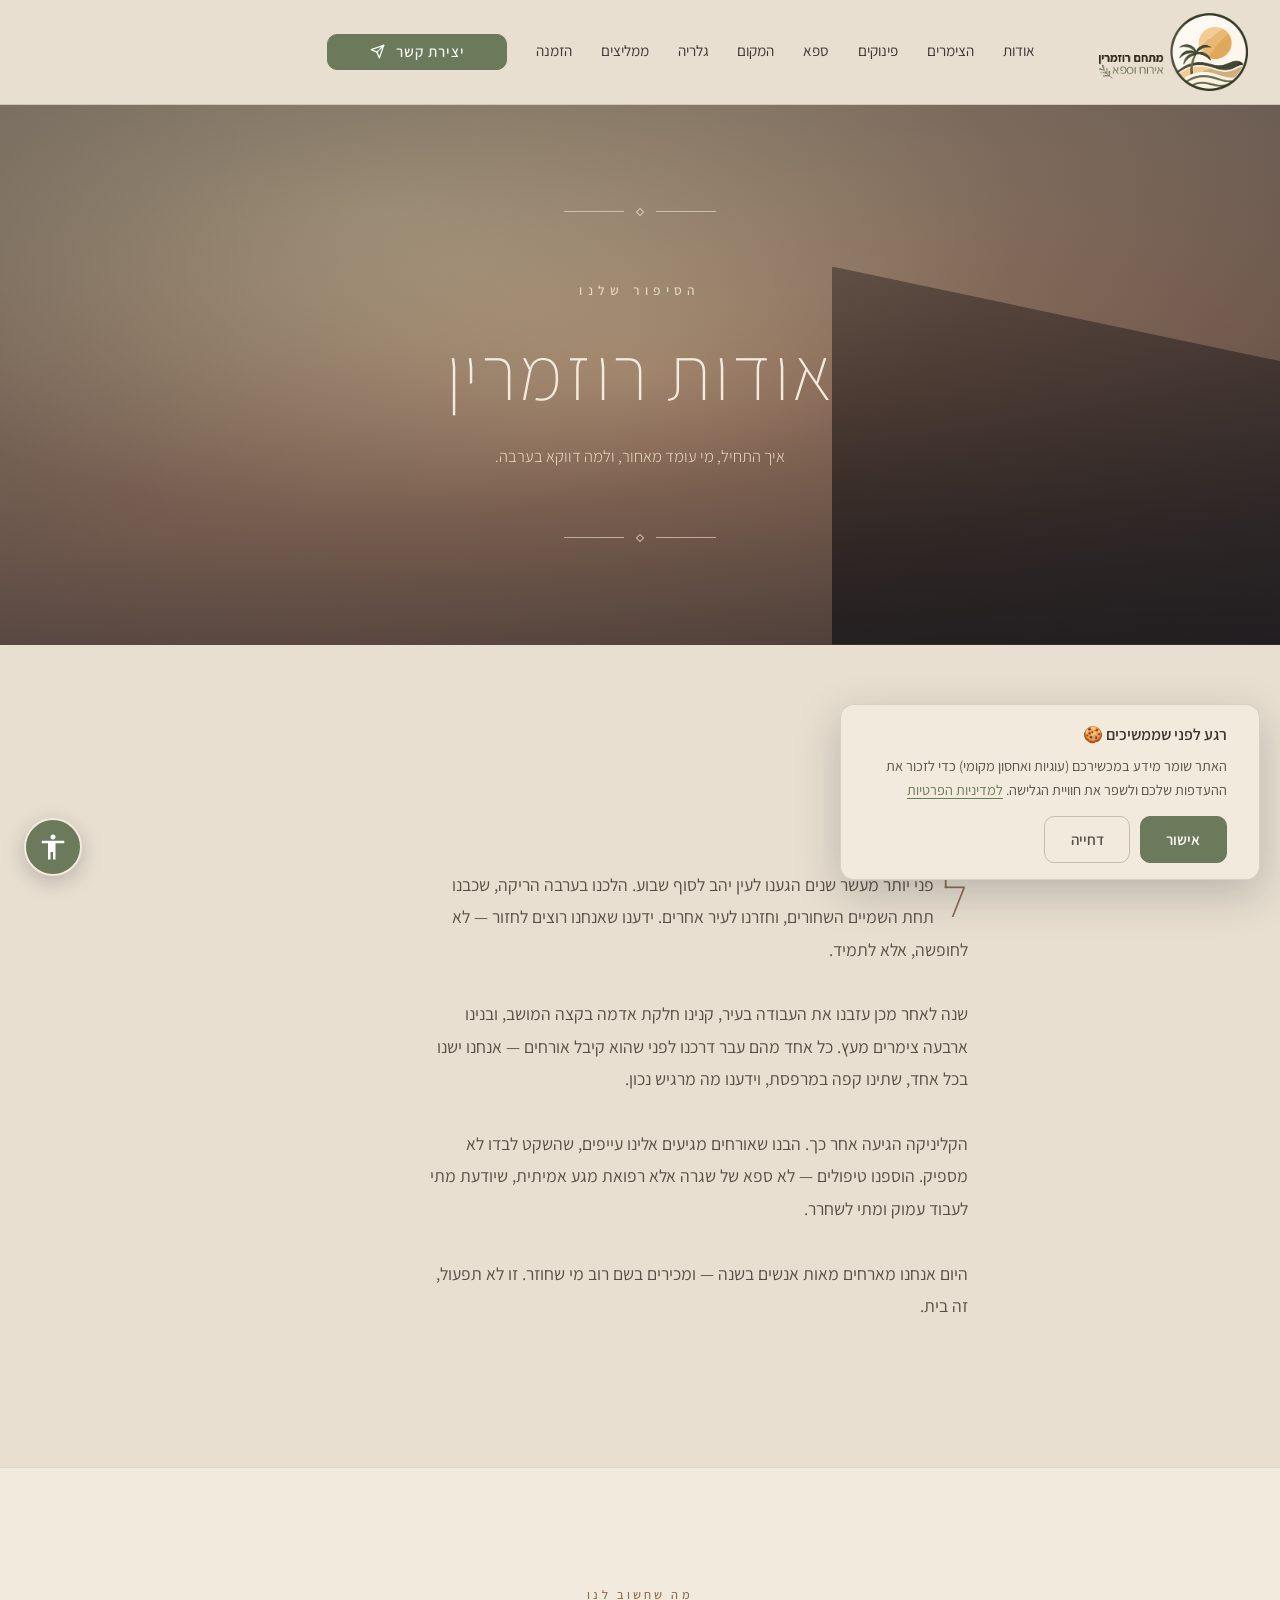
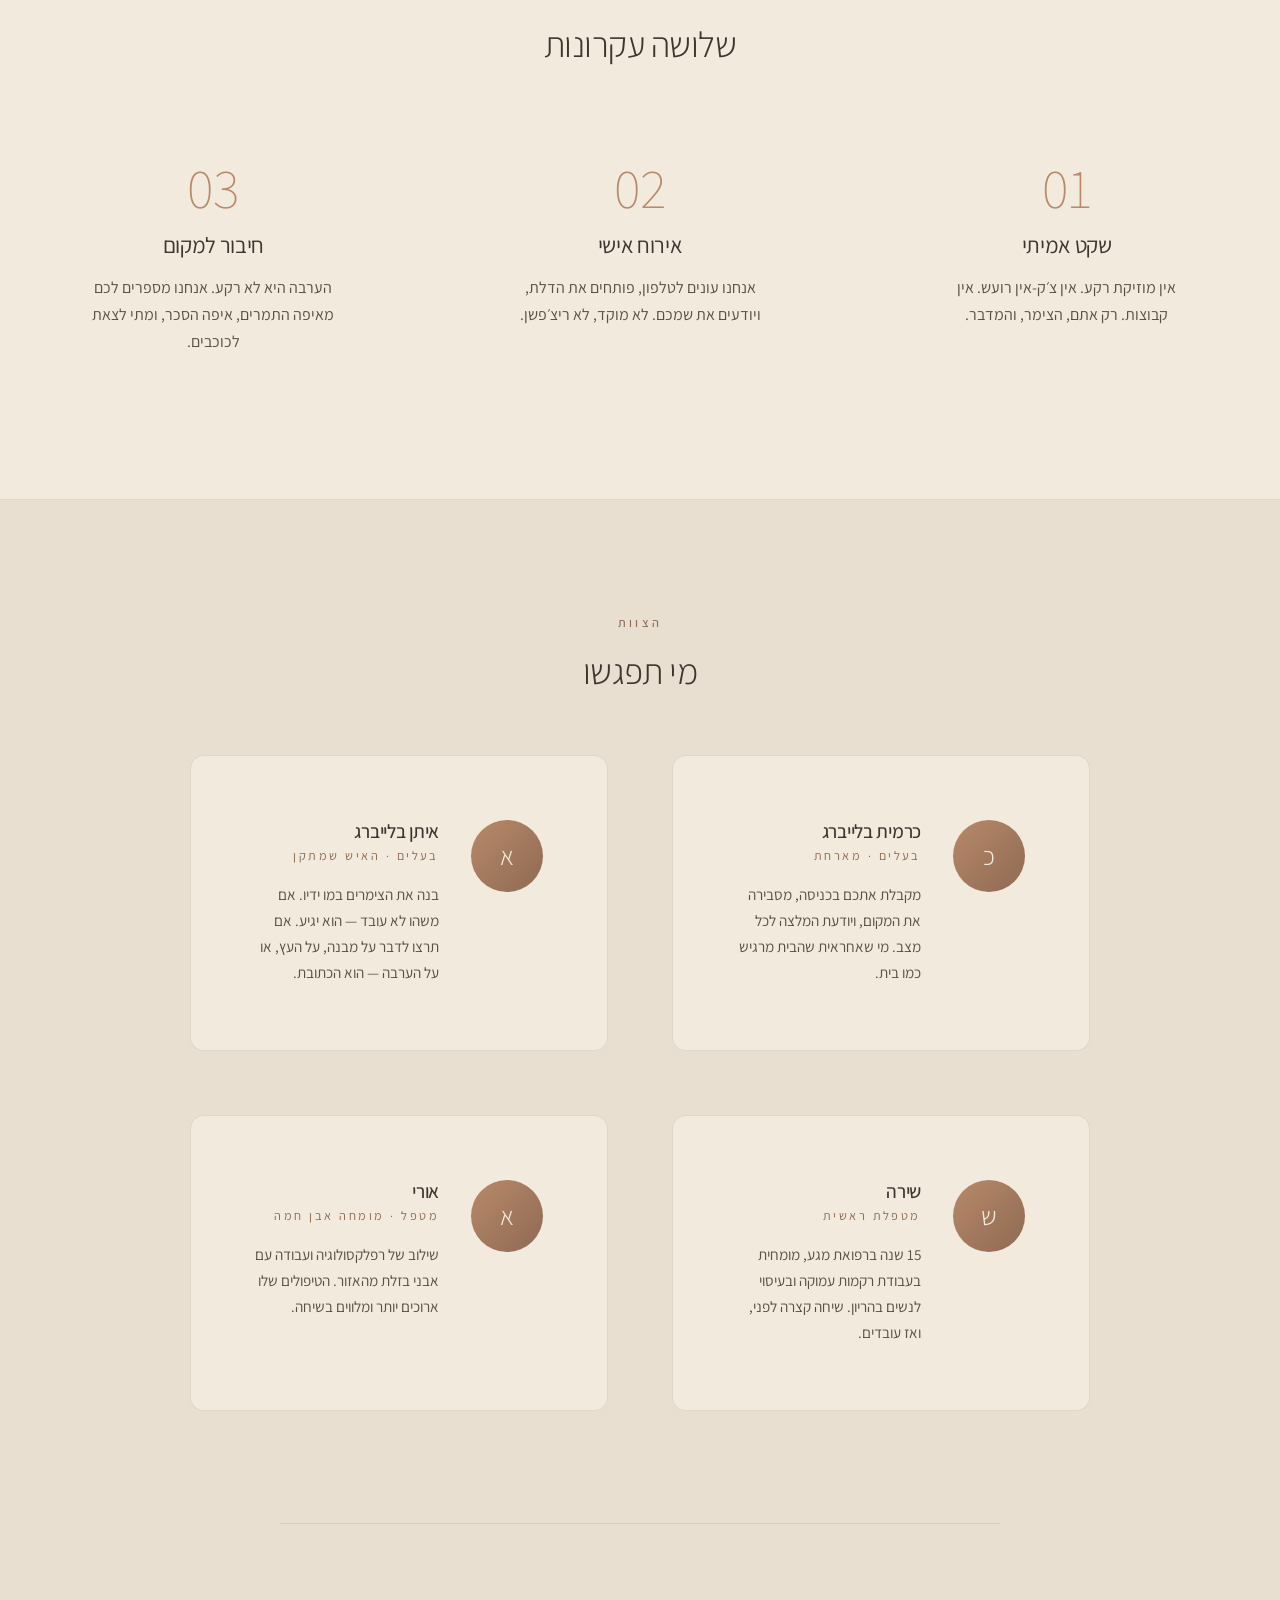
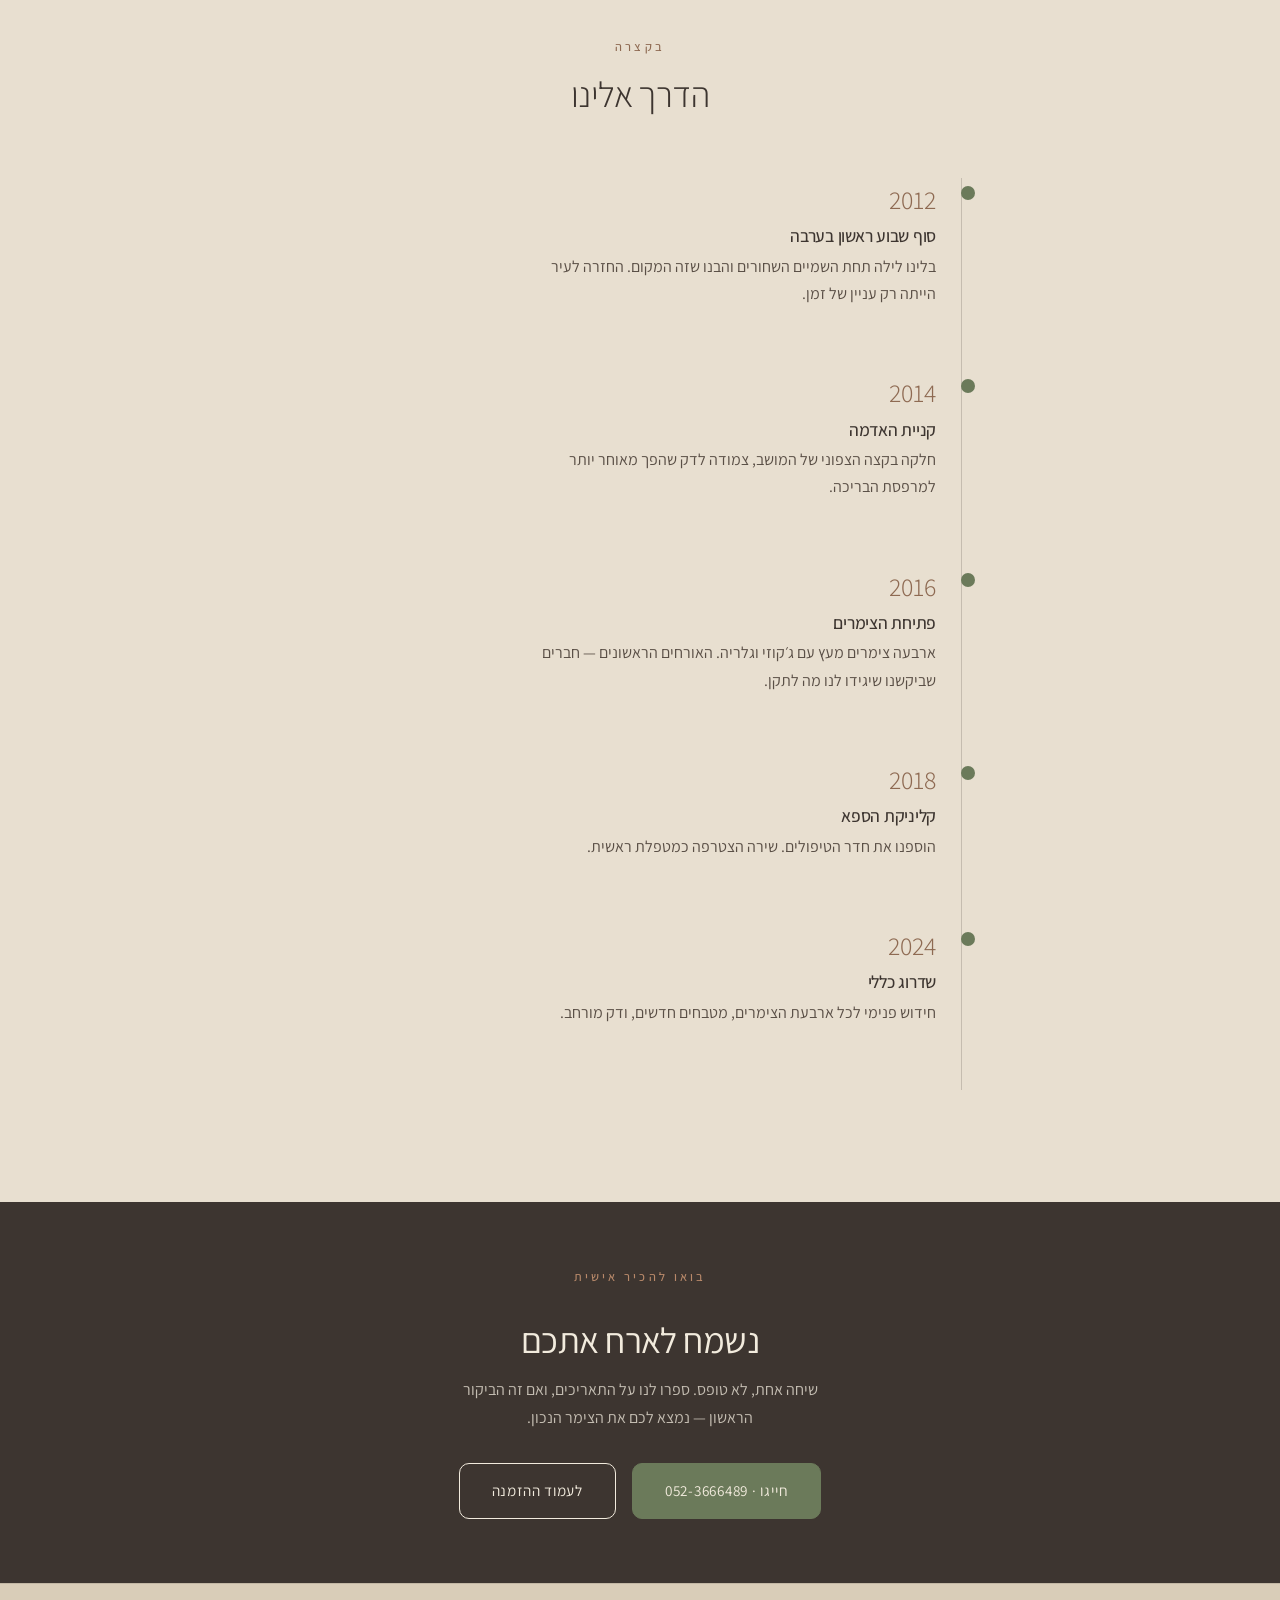
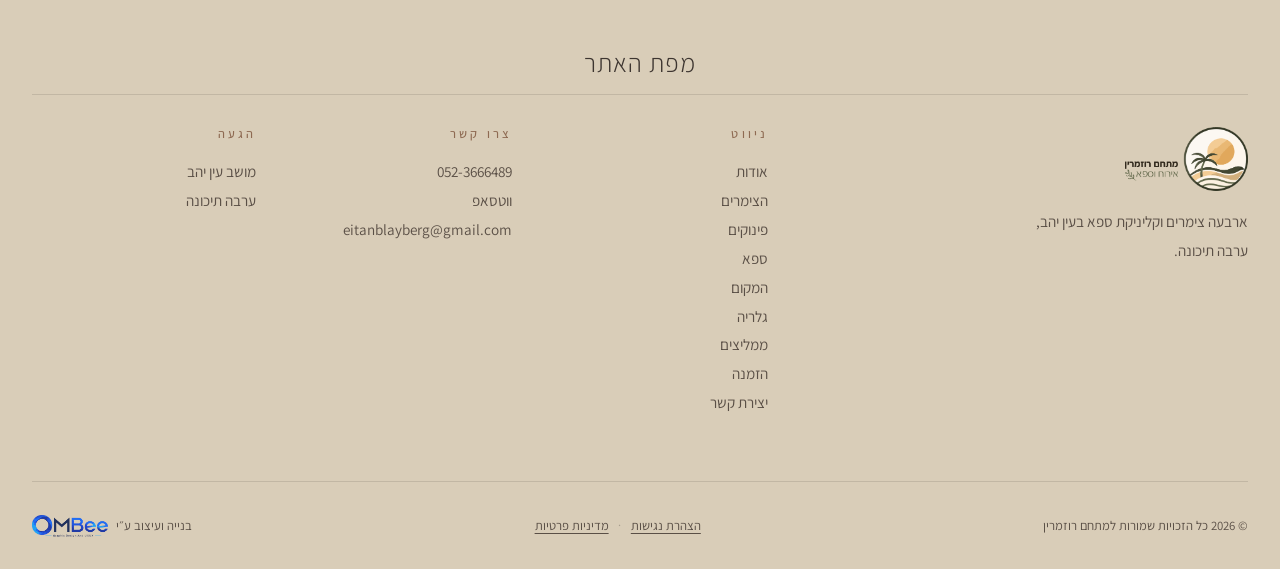
==== about.html @ 1cbfd46a "Remove Ein Yahav eyebrow from homepage hero Co-Authored-By: Claude Fable 5 <noreply@anthropic.com>" ====
<!DOCTYPE html>
<html lang="he" dir="rtl">
<head>
  <meta charset="UTF-8" />
  <meta name="viewport" content="width=device-width, initial-scale=1.0" />
  <title>אודות · רוזמרין</title>
  <meta name="description" content="הסיפור של מתחם רוזמרין — איך התחיל, מי עומד מאחור, ולמה דווקא בערבה." />

  <link rel="icon" type="image/png" href="images/icon.png">
  <link rel="apple-touch-icon" href="images/icon.png">
  <link rel="preconnect" href="https://fonts.googleapis.com">
  <link rel="preconnect" href="https://fonts.gstatic.com" crossorigin>
  <link href="https://fonts.googleapis.com/css2?family=Assistant:wght@200;300;400;500;600;700&display=swap" rel="stylesheet">
  <link rel="stylesheet" href="styles.css?v=3">

  <style>
    /* About-page hero — scenic banner with elegant frame */
    .about-hero {
      position: relative;
      min-height: 460px;
      height: 60vh;
      max-height: 600px;
      overflow: hidden;
      display: flex;
      align-items: center;
      justify-content: center;
      margin-bottom: var(--space-xl);
    }
    .about-hero .scene-morning {
      position: absolute;
      inset: 0;
      z-index: 0;
    }
    .about-hero .hero-overlay {
      position: absolute;
      inset: 0;
      background:
        radial-gradient(ellipse at center, rgba(26, 31, 42, 0.25) 0%, rgba(26, 31, 42, 0.55) 100%);
      z-index: 1;
    }
    .about-hero-content {
      position: relative;
      z-index: 2;
      padding: var(--space-l) clamp(2rem, 8vw, 4.5rem);
      max-width: 720px;
      width: calc(100% - 2 * var(--space-m));
      text-align: center;
    }
    .about-hero-content .ornament {
      display: flex;
      align-items: center;
      justify-content: center;
      gap: 0.8rem;
      margin: 0 auto;
    }
    .about-hero-content .ornament-line {
      width: 60px;
      height: 1px;
      background: rgba(244, 232, 200, 0.6);
    }
    .about-hero-content .ornament-dot {
      width: 6px;
      height: 6px;
      border: 1px solid rgba(244, 232, 200, 0.7);
      transform: rotate(45deg);
    }
    .about-hero-content .ornament-top {
      margin-bottom: var(--space-l);
    }
    .about-hero-content .ornament-bottom {
      margin-top: var(--space-l);
    }
    .about-hero .eyebrow {
      display: block;
      color: rgba(244, 232, 200, 0.85);
      margin-bottom: var(--space-m);
      font-size: 0.85rem;
      letter-spacing: 0.4em;
    }
    .about-hero h1 {
      font-size: clamp(2.6rem, 6vw, 4.8rem);
      font-weight: 200;
      color: var(--sand-light);
      letter-spacing: 0.03em;
      margin-bottom: var(--space-m);
      line-height: 1;
    }
    .about-hero p {
      color: rgba(244, 232, 200, 0.9);
      font-size: clamp(1rem, 1.3vw, 1.2rem);
      max-width: 44ch;
      margin: 0 auto;
      line-height: 1.7;
      font-weight: 300;
    }

    .story {
      max-width: 720px;
      margin: 0 auto;
      padding: var(--space-xl) var(--space-m);
    }
    .story p {
      font-size: 1.1rem;
      line-height: 1.85;
      color: var(--basalt-soft);
      margin-bottom: var(--space-m);
      max-width: 60ch;
    }
    .story p:first-of-type::first-letter {
      font-size: 3.5rem;
      font-weight: 200;
      color: var(--clay-dark);
      float: right;
      line-height: 0.85;
      margin-left: 0.5rem;
      margin-top: 0.25rem;
    }
    .story h2 {
      font-weight: 300;
      margin: var(--space-l) 0 var(--space-s);
    }

    /* Pillars — three values */
    .pillars {
      background: var(--sand-light);
      padding: var(--space-xl) var(--space-m);
      border-top: 1px solid rgba(61, 53, 48, 0.1);
      border-bottom: 1px solid rgba(61, 53, 48, 0.1);
    }
    .pillars-grid {
      display: grid;
      grid-template-columns: repeat(3, 1fr);
      gap: var(--space-l);
      max-width: var(--max-w);
      margin: 0 auto;
    }
    .pillar {
      text-align: center;
      padding: var(--space-m);
    }
    .pillar-num {
      font-family: 'Assistant', sans-serif;
      font-weight: 200;
      font-size: 3.5rem;
      color: var(--clay);
      line-height: 1;
      margin-bottom: var(--space-s);
    }
    .pillar h3 {
      font-size: 1.4rem;
      font-weight: 400;
      margin-bottom: var(--space-s);
    }
    .pillar p {
      color: var(--basalt-soft);
      max-width: 32ch;
      margin: 0 auto;
      line-height: 1.7;
    }

    /* Team */
    .team {
      max-width: var(--max-w);
      margin: 0 auto;
      padding: var(--space-xl) var(--space-m);
    }
    .team .eyebrow { display: block; text-align: center; margin-bottom: var(--space-s); }
    .team h2 {
      text-align: center;
      margin-bottom: var(--space-l);
      font-weight: 300;
    }
    .team-grid {
      display: grid;
      grid-template-columns: repeat(2, 1fr);
      gap: var(--space-l);
      max-width: 900px;
      margin: 0 auto;
    }
    .team-card {
      background: var(--sand-light);
      border: 1px solid rgba(61, 53, 48, 0.1);
      border-radius: 14px;
      padding: var(--space-l);
      display: flex;
      gap: var(--space-m);
      align-items: flex-start;
    }
    .team-avatar {
      width: 72px; height: 72px;
      border-radius: 50%;
      background: linear-gradient(135deg, var(--clay), var(--clay-dark));
      flex-shrink: 0;
      display: flex;
      align-items: center;
      justify-content: center;
      color: var(--sand-light);
      font-family: 'Assistant', sans-serif;
      font-weight: 300;
      font-size: 1.6rem;
    }
    .team-info h3 {
      font-size: 1.2rem;
      font-weight: 500;
      margin-bottom: 0.2rem;
    }
    .team-role {
      font-size: 0.78rem;
      letter-spacing: 0.2em;
      text-transform: uppercase;
      color: var(--clay-dark);
      margin-bottom: var(--space-s);
      display: block;
    }
    .team-info p {
      color: var(--basalt-soft);
      line-height: 1.7;
      font-size: 0.95rem;
    }

    /* Timeline */
    .timeline {
      max-width: 720px;
      margin: 0 auto;
      padding: var(--space-xl) var(--space-m);
      border-top: 1px solid rgba(61, 53, 48, 0.1);
    }
    .timeline .eyebrow { display: block; text-align: center; margin-bottom: var(--space-s); }
    .timeline h2 {
      text-align: center;
      margin-bottom: var(--space-l);
      font-weight: 300;
    }
    .timeline-list {
      list-style: none;
      position: relative;
      padding-right: 2rem;
    }
    .timeline-list::before {
      content: '';
      position: absolute;
      top: 0; bottom: 0;
      right: 0.4rem;
      width: 1px;
      background: rgba(61, 53, 48, 0.2);
    }
    .timeline-list li {
      position: relative;
      padding-bottom: var(--space-l);
    }
    .timeline-list li::before {
      content: '';
      position: absolute;
      right: -2rem;
      top: 0.5rem;
      width: 14px; height: 14px;
      border-radius: 50%;
      background: var(--rosemary);
      transform: translateX(50%);
    }
    .timeline-year {
      font-family: 'Assistant', sans-serif;
      font-weight: 300;
      font-size: 1.6rem;
      color: var(--clay-dark);
      margin-bottom: 0.3rem;
    }
    .timeline-list h3 {
      font-size: 1.1rem;
      font-weight: 500;
      margin-bottom: 0.4rem;
    }
    .timeline-list p {
      color: var(--basalt-soft);
      line-height: 1.7;
      max-width: 50ch;
    }

    @media (max-width: 800px) {
      .pillars-grid { grid-template-columns: 1fr; gap: var(--space-m); }
      .team-grid { grid-template-columns: 1fr; }
      .team-card { flex-direction: column; text-align: center; align-items: center; }
    }
  </style>
</head>
<body>

  <a href="#main" class="skip-link">דלג לתוכן הראשי</a>

  <header class="topbar">
    <div class="topbar-inner">
      <button class="nav-toggle" aria-expanded="false" aria-controls="primary-nav" aria-label="פתיחת תפריט">
        <span class="bar"></span>
        <span class="bar"></span>
        <span class="bar"></span>
      </button>
      <a href="index.html" class="logo">
        <img class="logo-mark" src="images/rosemary_desert_logo.png" alt="מתחם רוזמרין · אירוח וספא">
      </a>
      <nav class="nav" id="primary-nav" aria-label="ניווט ראשי">
        <a href="about.html" aria-current="page">אודות</a>
        <a href="zimmerim.html">הצימרים</a>
        <a href="pinukim.html">פינוקים</a>
        <a href="spa.html">ספא</a>
        <a href="hamakom.html">המקום</a>
        <a href="galeria.html">גלריה</a>
        <a href="mamlitzim.html">ממליצים</a>
        <a href="hazmana.html">הזמנה</a>
        <a href="contact.html" class="cta-contact">
          <span>יצירת קשר</span>
          <svg viewBox="0 0 24 24" fill="none" stroke="currentColor" stroke-width="2" stroke-linecap="round" stroke-linejoin="round" aria-hidden="true"><line x1="22" y1="2" x2="11" y2="13"/><polygon points="22 2 15 22 11 13 2 9 22 2"/></svg>
        </a>
      </nav>
    </div>
  </header>

  <main id="main">

    <!-- ===== Hero — framed scenic banner ===== -->
    <section class="about-hero" aria-labelledby="page-heading">
      <div class="scene-morning" aria-hidden="true"></div>
      <div class="hero-overlay" aria-hidden="true"></div>
      <div class="about-hero-content">
        <div class="ornament ornament-top" aria-hidden="true">
          <span class="ornament-line"></span>
          <span class="ornament-dot"></span>
          <span class="ornament-line"></span>
        </div>
        <span class="eyebrow">הסיפור שלנו</span>
        <h1 id="page-heading">אודות רוזמרין</h1>
        <p>איך התחיל, מי עומד מאחור, ולמה דווקא בערבה.</p>
        <div class="ornament ornament-bottom" aria-hidden="true">
          <span class="ornament-line"></span>
          <span class="ornament-dot"></span>
          <span class="ornament-line"></span>
        </div>
      </div>
    </section>

    <!-- ===== Story ===== -->
    <section class="story" aria-labelledby="story-heading">
      <h2 id="story-heading" class="sr-only">הסיפור שלנו</h2>

      <p>לפני יותר מעשר שנים הגענו לעין יהב לסוף שבוע. הלכנו בערבה הריקה, שכבנו תחת השמיים השחורים, וחזרנו לעיר אחרים. ידענו שאנחנו רוצים לחזור — לא לחופשה, אלא לתמיד.</p>

      <p>שנה לאחר מכן עזבנו את העבודה בעיר, קנינו חלקת אדמה בקצה המושב, ובנינו ארבעה צימרים מעץ. כל אחד מהם עבר דרכנו לפני שהוא קיבל אורחים — אנחנו ישנו בכל אחד, שתינו קפה במרפסת, וידענו מה מרגיש נכון.</p>

      <p>הקליניקה הגיעה אחר כך. הבנו שאורחים מגיעים אלינו עייפים, שהשקט לבדו לא מספיק. הוספנו טיפולים — לא ספא של שגרה אלא רפואת מגע אמיתית, שיודעת מתי לעבוד עמוק ומתי לשחרר.</p>

      <p>היום אנחנו מארחים מאות אנשים בשנה — ומכירים בשם רוב מי שחוזר. זו לא תפעול, זה בית.</p>
    </section>

    <!-- ===== Three pillars ===== -->
    <section class="pillars" aria-labelledby="pillars-heading">
      <div style="text-align: center; margin-bottom: var(--space-l);">
        <span class="eyebrow">מה שחשוב לנו</span>
        <h2 id="pillars-heading" style="font-weight: 300; margin-top: var(--space-s);">שלושה עקרונות</h2>
      </div>

      <div class="pillars-grid">
        <article class="pillar">
          <div class="pillar-num" aria-hidden="true">01</div>
          <h3>שקט אמיתי</h3>
          <p>אין מוזיקת רקע. אין צ׳ק-אין רועש. אין קבוצות. רק אתם, הצימר, והמדבר.</p>
        </article>

        <article class="pillar">
          <div class="pillar-num" aria-hidden="true">02</div>
          <h3>אירוח אישי</h3>
          <p>אנחנו עונים לטלפון, פותחים את הדלת, ויודעים את שמכם. לא מוקד, לא ריצ׳פשן.</p>
        </article>

        <article class="pillar">
          <div class="pillar-num" aria-hidden="true">03</div>
          <h3>חיבור למקום</h3>
          <p>הערבה היא לא רקע. אנחנו מספרים לכם מאיפה התמרים, איפה הסכר, ומתי לצאת לכוכבים.</p>
        </article>
      </div>
    </section>

    <!-- ===== Team ===== -->
    <section class="team" aria-labelledby="team-heading">
      <span class="eyebrow">הצוות</span>
      <h2 id="team-heading">מי תפגשו</h2>

      <div class="team-grid">

        <article class="team-card">
          <div class="team-avatar" aria-hidden="true">כ</div>
          <div class="team-info">
            <h3>כרמית בלייברג</h3>
            <span class="team-role">בעלים · מארחת</span>
            <p>מקבלת אתכם בכניסה, מסבירה את המקום, ויודעת המלצה לכל מצב. מי שאחראית שהבית מרגיש כמו בית.</p>
          </div>
        </article>

        <article class="team-card">
          <div class="team-avatar" aria-hidden="true">א</div>
          <div class="team-info">
            <h3>איתן בלייברג</h3>
            <span class="team-role">בעלים · האיש שמתקן</span>
            <p>בנה את הצימרים במו ידיו. אם משהו לא עובד — הוא יגיע. אם תרצו לדבר על מבנה, על העץ, או על הערבה — הוא הכתובת.</p>
          </div>
        </article>

        <article class="team-card">
          <div class="team-avatar" aria-hidden="true">ש</div>
          <div class="team-info">
            <h3>שירה</h3>
            <span class="team-role">מטפלת ראשית</span>
            <p>15 שנה ברפואת מגע, מומחית בעבודת רקמות עמוקה ובעיסוי לנשים בהריון. שיחה קצרה לפני, ואז עובדים.</p>
          </div>
        </article>

        <article class="team-card">
          <div class="team-avatar" aria-hidden="true">א</div>
          <div class="team-info">
            <h3>אורי</h3>
            <span class="team-role">מטפל · מומחה אבן חמה</span>
            <p>שילוב של רפלקסולוגיה ועבודה עם אבני בזלת מהאזור. הטיפולים שלו ארוכים יותר ומלווים בשיחה.</p>
          </div>
        </article>

      </div>
    </section>

    <!-- ===== Timeline ===== -->
    <section class="timeline" aria-labelledby="timeline-heading">
      <span class="eyebrow">בקצרה</span>
      <h2 id="timeline-heading">הדרך אלינו</h2>

      <ol class="timeline-list">
        <li>
          <div class="timeline-year">2012</div>
          <h3>סוף שבוע ראשון בערבה</h3>
          <p>בלינו לילה תחת השמיים השחורים והבנו שזה המקום. החזרה לעיר הייתה רק עניין של זמן.</p>
        </li>
        <li>
          <div class="timeline-year">2014</div>
          <h3>קניית האדמה</h3>
          <p>חלקה בקצה הצפוני של המושב, צמודה לדק שהפך מאוחר יותר למרפסת הבריכה.</p>
        </li>
        <li>
          <div class="timeline-year">2016</div>
          <h3>פתיחת הצימרים</h3>
          <p>ארבעה צימרים מעץ עם ג׳קוזי וגלריה. האורחים הראשונים — חברים שביקשנו שיגידו לנו מה לתקן.</p>
        </li>
        <li>
          <div class="timeline-year">2018</div>
          <h3>קליניקת הספא</h3>
          <p>הוספנו את חדר הטיפולים. שירה הצטרפה כמטפלת ראשית.</p>
        </li>
        <li>
          <div class="timeline-year">2024</div>
          <h3>שדרוג כללי</h3>
          <p>חידוש פנימי לכל ארבעת הצימרים, מטבחים חדשים, ודק מורחב.</p>
        </li>
      </ol>
    </section>

    <!-- ===== CTA ===== -->
    <section class="cta-strip">
      <p class="eyebrow" style="color: var(--clay);">בואו להכיר אישית</p>
      <h2>נשמח לארח אתכם</h2>
      <p>שיחה אחת, לא טופס. ספרו לנו על התאריכים, ואם זה הביקור הראשון — נמצא לכם את הצימר הנכון.</p>
      <div class="cta-buttons">
        <a href="tel:0523666489" class="btn btn-primary">חייגו · 052-3666489</a>
        <a href="hazmana.html" class="btn">לעמוד ההזמנה</a>
      </div>
    </section>

  </main>

  <!-- ===== Footer ===== -->
  <footer>
    <h3 class="footer-map-title">מפת האתר</h3>
    <div class="footer-inner">
      <div class="footer-col footer-brand">
        <a href="index.html" class="logo">
          <img class="logo-mark" src="images/rosemary_desert_logo.png" alt="מתחם רוזמרין · אירוח וספא">
        </a>
        <p>ארבעה צימרים וקליניקת ספא בעין יהב, ערבה תיכונה.</p>
      </div>
      <div class="footer-col"><h4>ניווט</h4><p><a href="about.html">אודות</a><br><a href="zimmerim.html">הצימרים</a><br><a href="pinukim.html">פינוקים</a><br><a href="spa.html">ספא</a><br><a href="hamakom.html">המקום</a><br><a href="galeria.html">גלריה</a><br><a href="mamlitzim.html">ממליצים</a><br><a href="hazmana.html">הזמנה</a><br><a href="contact.html">יצירת קשר</a></p></div>
      <div class="footer-col"><h4>צרו קשר</h4><p><a href="tel:0523666489">052-3666489</a><br><a href="https://wa.me/972523666489">ווטסאפ</a><br><a href="mailto:eitanblayberg@gmail.com">eitanblayberg@gmail.com</a></p></div>
      <div class="footer-col"><h4>הגעה</h4><p>מושב עין יהב<br>ערבה תיכונה</p></div>
    </div>
    <div class="footer-bottom"><span>&copy; 2026 כל הזכויות שמורות למתחם רוזמרין</span><span class="footer-legal-links"><a href="accessibility.html">הצהרת נגישות</a><span aria-hidden="true">·</span><a href="privacy.html">מדיניות פרטיות</a></span><span class="credit">בנייה ועיצוב ע״י <a href="https://ombee.co.il" target="_blank" rel="noopener noreferrer" aria-label="לאתר OMBee"><img src="images/ombee-logo.png" alt="OMBee"></a></span></div>
  </footer>

  <script src="script.js?v=3" defer></script>
</body>
</html>
---- styles.css ----
/* ===========================================
   Rozmarin — Design System
   Concept: "Desert Silence" / שקט מדברי
   =========================================== */

:root {
  /* Palette — earth tones */
  --sand:          #E8DFD0;
  --sand-light:    #F2EBDD;
  --sand-deep:     #D9CDB8;
  --clay:          #B8896A;
  --clay-dark:     #8E6A52;
  --basalt:        #3D3530;
  --basalt-soft:   #5A4F46;
  --rosemary:      #6B7A5A;
  --rosemary-soft: #8E9C7F;
  --night:         #1A1F2A;
  --star:          #F4E8C8;

  /* Type scale */
  --type-display:  clamp(3rem, 7vw, 6.5rem);
  --type-h1:       clamp(2.2rem, 4.5vw, 3.8rem);
  --type-h2:       clamp(1.6rem, 2.8vw, 2.4rem);
  --type-lead:     clamp(1.05rem, 1.4vw, 1.25rem);
  --type-body:     1rem;
  --type-small:    0.875rem;

  /* Rhythm */
  --space-xs: 0.5rem;
  --space-s:  1rem;
  --space-m:  2rem;
  --space-l:  4rem;
  --space-xl: 7rem;
  --space-xxl: 11rem;

  /* Other */
  --max-w: 1280px;
  --rule: 1px solid rgba(61, 53, 48, 0.15);
  --ease: cubic-bezier(0.4, 0, 0.2, 1);
}

/* ===== Reset ===== */
*, *::before, *::after { box-sizing: border-box; margin: 0; padding: 0; }
html { scroll-behavior: smooth; }

/* ============================================================
   COOKIE / STORAGE CONSENT BANNER — first visit
   ============================================================ */
.cookie-banner {
  position: fixed;
  bottom: 20px;
  right: 20px;
  z-index: 95;
  max-width: 420px;
  background: var(--sand-light);
  border: 1px solid rgba(61, 53, 48, 0.15);
  border-radius: 14px;
  box-shadow: 0 14px 44px rgba(26, 31, 42, 0.22);
  padding: var(--space-s) var(--space-m);
  display: flex;
  flex-direction: column;
  gap: 0.9rem;
  font-family: 'Assistant', sans-serif;
  opacity: 0;
  transform: translateY(16px);
  transition: opacity 0.5s var(--ease), transform 0.5s var(--ease);
}
.cookie-banner.show {
  opacity: 1;
  transform: translateY(0);
}
.cookie-banner-text strong {
  display: block;
  color: var(--basalt);
  font-weight: 600;
  font-size: 1rem;
  margin-bottom: 0.35rem;
}
.cookie-banner-text p {
  color: var(--basalt-soft);
  font-size: 0.9rem;
  line-height: 1.65;
}
.cookie-banner-text a {
  color: var(--rosemary);
  text-decoration: underline;
  text-underline-offset: 3px;
}
.cookie-banner-text a:hover { color: var(--clay-dark); }
.cookie-actions {
  display: flex;
  gap: 0.6rem;
}
.cookie-accept,
.cookie-decline {
  cursor: pointer;
  padding: 0.6rem 1.6rem;
  border-radius: 10px;
  font-family: 'Assistant', sans-serif;
  font-size: 0.95rem;
  font-weight: 600;
  transition: background 0.25s var(--ease), color 0.25s var(--ease), transform 0.25s var(--ease);
}
.cookie-accept {
  background: var(--rosemary);
  color: #FFFFFF;
  border: 1px solid var(--rosemary);
}
.cookie-accept:hover {
  background: #5C6B4D;
  transform: translateY(-1px);
}
.cookie-decline {
  background: transparent;
  color: var(--basalt-soft);
  border: 1px solid rgba(61, 53, 48, 0.25);
}
.cookie-decline:hover {
  color: var(--basalt);
  border-color: var(--basalt-soft);
  transform: translateY(-1px);
}

@media (max-width: 600px) {
  .cookie-banner {
    right: 16px;
    left: 16px;
    bottom: 90px; /* clear the accessibility button */
    max-width: none;
  }
}

/* ============================================================
   ACCESSIBILITY WIDGET — Israeli standard style
   ============================================================ */

.a11y-toggle {
  position: fixed;
  bottom: 24px;
  left: 24px;
  width: 58px;
  height: 58px;
  border-radius: 50%;
  background: var(--rosemary);
  color: #FFFFFF;
  border: 2px solid var(--sand-light);
  cursor: pointer;
  z-index: 90;
  display: flex;
  align-items: center;
  justify-content: center;
  box-shadow: 0 6px 20px rgba(26, 31, 42, 0.22);
  transition: transform 0.3s var(--ease), background 0.3s var(--ease), box-shadow 0.3s var(--ease);
}
.a11y-toggle:hover,
.a11y-toggle:focus-visible {
  transform: scale(1.08);
  background: #5C6B4D;
  box-shadow: 0 10px 28px rgba(26, 31, 42, 0.3);
}
.a11y-toggle svg { width: 30px; height: 30px; }

.a11y-panel {
  position: fixed;
  bottom: 24px;
  left: 24px;
  width: 360px;
  max-width: calc(100vw - 48px);
  max-height: calc(100vh - 48px);
  background: #FFFFFF;
  border: 1px solid #E5E5E5;
  border-radius: 12px;
  box-shadow: 0 16px 50px rgba(0, 0, 0, 0.2);
  z-index: 91;
  padding: 0;
  display: none;
  flex-direction: column;
  overflow: hidden;
  font-family: 'Assistant', sans-serif;
  color: #2A2A2A;
}
.a11y-panel.open {
  display: flex;
  animation: a11yIn 0.25s var(--ease);
}
@keyframes a11yIn {
  from { opacity: 0; transform: translateY(12px); }
  to   { opacity: 1; transform: translateY(0); }
}

.a11y-panel-header {
  display: flex;
  justify-content: space-between;
  align-items: center;
  padding: 0.8rem 1rem;
  background: #F5F5F5;
  border-bottom: 1px solid #E5E5E5;
}
.a11y-panel-header h2 {
  font-size: 1rem;
  font-weight: 600;
  color: #2A2A2A;
  margin: 0;
  font-family: 'Assistant', sans-serif;
}
.a11y-panel-close {
  background: #2A2A2A;
  border: 0;
  cursor: pointer;
  width: 28px; height: 28px;
  border-radius: 14px;
  color: #FFFFFF;
  display: flex;
  align-items: center;
  justify-content: center;
  transition: background 0.2s;
  flex-shrink: 0;
}
.a11y-panel-close:hover { background: #555; }
.a11y-panel-close svg { width: 14px; height: 14px; }

.a11y-panel-body {
  padding: 0.85rem;
  overflow-y: auto;
  flex: 1;
}

.a11y-options {
  display: grid;
  grid-template-columns: 1fr 1fr;
  gap: 8px;
}
.a11y-option {
  background: #FFFFFF;
  border: 1px solid #E5E5E5;
  border-radius: 12px;
  padding: 18px 10px;
  cursor: pointer;
  display: flex;
  flex-direction: column;
  align-items: center;
  gap: 10px;
  font-size: 0.85rem;
  font-weight: 600;
  text-align: center;
  transition: border-color 0.2s, background 0.2s, color 0.2s, box-shadow 0.2s;
  color: var(--basalt);
  font-family: 'Assistant', sans-serif;
  line-height: 1.25;
  min-height: 110px;
}
.a11y-option:hover {
  border-color: var(--rosemary);
  background: rgba(107, 122, 90, 0.04);
  box-shadow: 0 4px 12px rgba(107, 122, 90, 0.12);
}
.a11y-option.active {
  background: var(--rosemary);
  color: #FFFFFF;
  border-color: var(--rosemary);
  box-shadow: 0 4px 14px rgba(107, 122, 90, 0.32);
}
.a11y-option svg {
  width: 30px; height: 30px;
  fill: none;
  stroke: #5A5A5A;
  stroke-width: 1.5;
  stroke-linecap: round;
  stroke-linejoin: round;
  transition: stroke 0.2s;
}
.a11y-option.active svg { stroke: #FFFFFF; }

.a11y-panel-footer {
  padding: 0.85rem;
  border-top: 1px solid #E5E5E5;
  background: #F5F5F5;
}
.a11y-reset {
  background: var(--rosemary);
  color: #FFFFFF;
  border: 0;
  border-radius: 10px;
  padding: 14px;
  font-size: 0.95rem;
  font-weight: 600;
  cursor: pointer;
  margin-bottom: 0.7rem;
  width: 100%;
  display: flex;
  align-items: center;
  justify-content: center;
  gap: 10px;
  transition: background 0.25s, transform 0.25s, box-shadow 0.25s;
  font-family: 'Assistant', sans-serif;
}
.a11y-reset:hover {
  background: #5C6B4D;
  transform: translateY(-1px);
  box-shadow: 0 6px 16px rgba(107, 122, 90, 0.3);
}
.a11y-reset svg {
  width: 18px; height: 18px;
  fill: none;
  stroke: currentColor;
  stroke-width: 2;
  stroke-linecap: round;
  stroke-linejoin: round;
}

.a11y-links {
  display: flex;
  justify-content: center;
  align-items: center;
  gap: 0.5rem;
  font-size: 0.78rem;
}
.a11y-links a {
  color: #5A5A5A;
  text-decoration: underline;
  text-underline-offset: 3px;
  transition: color 0.2s;
}
.a11y-links a:hover { color: #2A2A2A; }
.a11y-links span {
  color: #BBB;
}

@media (max-width: 480px) {
  .a11y-toggle { width: 52px; height: 52px; bottom: 16px; left: 16px; }
  .a11y-toggle svg { width: 26px; height: 26px; }
  .a11y-panel {
    bottom: 16px;
    left: 16px;
    width: calc(100vw - 32px);
  }
  .a11y-options { grid-template-columns: 1fr 1fr; gap: 6px; }
  .a11y-option { padding: 14px 6px; min-height: 100px; font-size: 0.78rem; }
  .a11y-option svg { width: 26px; height: 26px; }
}

/* ===== Accessibility feature classes ===== */

/* Large text */
body.a11y-large-text { font-size: 118% !important; }
body.a11y-large-text h1 { font-size: 4.5rem !important; }
body.a11y-large-text h2 { font-size: 3rem !important; }
body.a11y-large-text h3 { font-size: 1.6rem !important; }

/* High contrast */
body.a11y-contrast { background: #000 !important; color: #fff !important; }
body.a11y-contrast main, body.a11y-contrast section, body.a11y-contrast div,
body.a11y-contrast article, body.a11y-contrast aside, body.a11y-contrast header,
body.a11y-contrast footer, body.a11y-contrast nav { background: #000 !important; color: #fff !important; }
body.a11y-contrast h1, body.a11y-contrast h2, body.a11y-contrast h3, body.a11y-contrast h4,
body.a11y-contrast p, body.a11y-contrast span, body.a11y-contrast li { color: #fff !important; }
body.a11y-contrast a { color: #ffeb3b !important; }
body.a11y-contrast img:not(.logo-mark) { filter: grayscale(100%) contrast(1.2); }

/* Highlight links */
body.a11y-highlight-links a:not(.btn):not(.cta-contact):not(.a11y-toggle) {
  text-decoration: underline !important;
  text-decoration-thickness: 2px !important;
  text-underline-offset: 3px !important;
  outline: 1px dashed currentColor;
  outline-offset: 2px;
}

/* No animations */
body.a11y-no-anim *,
body.a11y-no-anim *::before,
body.a11y-no-anim *::after {
  animation-duration: 0s !important;
  transition-duration: 0s !important;
}

/* Readable font (dyslexia-friendly) */
body.a11y-readable-font,
body.a11y-readable-font * {
  font-family: Verdana, Tahoma, sans-serif !important;
  letter-spacing: 0.05em !important;
  word-spacing: 0.12em !important;
}

/* Hide images */
body.a11y-hide-images img:not(.logo-mark):not(.a11y-toggle img) { visibility: hidden !important; }

/* Big cursor */
body.a11y-big-cursor,
body.a11y-big-cursor * {
  cursor: url("data:image/svg+xml,%3Csvg xmlns='http://www.w3.org/2000/svg' width='40' height='40' viewBox='0 0 24 24'%3E%3Cpath fill='black' stroke='white' stroke-width='1' d='M3 2l8 18 2-7 7-2z'/%3E%3C/svg%3E") 0 0, auto !important;
}

/* Saturation - grayscale */
body.a11y-grayscale { filter: grayscale(100%); }

/* Increased line height */
body.a11y-line-height *,
body.a11y-line-height p,
body.a11y-line-height li,
body.a11y-line-height blockquote {
  line-height: 2 !important;
}

/* Text spacing (letter & word) */
body.a11y-text-spacing,
body.a11y-text-spacing * {
  letter-spacing: 0.12em !important;
  word-spacing: 0.18em !important;
}

/* Text alignment — justify */
body.a11y-text-align p,
body.a11y-text-align li,
body.a11y-text-align blockquote,
body.a11y-text-align dd {
  text-align: justify !important;
}

/* Tooltips — show titles more visibly */
body.a11y-tooltips [title]:hover::after,
body.a11y-tooltips [title]:focus::after {
  content: attr(title);
  position: absolute;
  bottom: calc(100% + 6px);
  right: 0;
  background: #2A2A2A;
  color: #FFFFFF;
  padding: 0.4rem 0.7rem;
  border-radius: 4px;
  font-size: 0.85rem;
  white-space: nowrap;
  z-index: 200;
  pointer-events: none;
  box-shadow: 0 4px 12px rgba(0, 0, 0, 0.2);
}
body.a11y-tooltips [title] { position: relative; }

/* ===== Accessibility ===== */
/* Skip link — keyboard users can jump straight to main content */
.skip-link {
  position: absolute;
  top: -100px;
  right: 1rem;
  background: var(--basalt);
  color: var(--sand-light);
  padding: 0.75rem 1.25rem;
  z-index: 100;
  transition: top 0.2s ease;
  font-size: 0.95rem;
}
.skip-link:focus {
  top: 1rem;
  outline: 2px solid var(--rosemary);
  outline-offset: 2px;
}

/* Visually hide content but keep accessible to screen readers */
.sr-only {
  position: absolute;
  width: 1px; height: 1px;
  padding: 0; margin: -1px;
  overflow: hidden;
  clip: rect(0, 0, 0, 0);
  white-space: nowrap;
  border: 0;
}

/* Visible focus indicator for keyboard users */
:focus-visible {
  outline: 2px solid var(--rosemary);
  outline-offset: 3px;
  border-radius: 2px;
}
button:focus-visible, a:focus-visible, input:focus-visible,
textarea:focus-visible, select:focus-visible, summary:focus-visible {
  outline: 2px solid var(--rosemary);
  outline-offset: 3px;
}

/* Respect users who prefer reduced motion */
@media (prefers-reduced-motion: reduce) {
  *, *::before, *::after {
    animation-duration: 0.01ms !important;
    animation-iteration-count: 1 !important;
    transition-duration: 0.01ms !important;
    scroll-behavior: auto !important;
  }
}
body {
  font-family: 'Assistant', 'Heebo', sans-serif;
  font-size: var(--type-body);
  line-height: 1.7;
  color: var(--basalt);
  background: var(--sand);
  direction: rtl;
  -webkit-font-smoothing: antialiased;
  text-rendering: optimizeLegibility;
}
img, svg { display: block; max-width: 100%; }
a { color: inherit; text-decoration: none; }
button { font: inherit; cursor: pointer; border: none; background: none; color: inherit; }

/* ===== Typography ===== */
h1, h2, h3, h4, .serif {
  font-family: 'Assistant', sans-serif;
  font-weight: 300;
  letter-spacing: -0.015em;
  line-height: 1.15;
  color: var(--basalt);
}
h1 { font-size: var(--type-h1); font-weight: 300; }
h2 { font-size: var(--type-h2); font-weight: 400; }
h3 { font-weight: 400; }
h4 { font-weight: 500; }
.display { font-size: var(--type-display); line-height: 1; font-weight: 200; }
.lead { font-size: var(--type-lead); color: var(--basalt-soft); max-width: 50ch; }
.eyebrow {
  font-family: 'Assistant', sans-serif;
  font-size: 0.78rem;
  letter-spacing: 0.25em;
  text-transform: uppercase;
  color: var(--clay-dark);
  font-weight: 500;
}

/* ===== Layout ===== */
.wrap { max-width: var(--max-w); margin: 0 auto; padding: 0 var(--space-m); }
section { padding: var(--space-xl) 0; }
.divider { width: 1px; height: 60px; background: var(--basalt); opacity: 0.2; margin: 0 auto; }

/* ===== Top Bar ===== */
.topbar {
  position: sticky;
  top: 0;
  z-index: 60;
  background: rgba(232, 223, 208, 0.92);
  backdrop-filter: blur(12px);
  -webkit-backdrop-filter: blur(12px);
  border-bottom: var(--rule);
}

/* Hamburger button — visible only on tablet/mobile */
.nav-toggle {
  display: none;
  width: 48px;
  height: 48px;
  background: transparent;
  border: 0;
  cursor: pointer;
  padding: 0;
  flex-direction: column;
  justify-content: center;
  align-items: center;
  gap: 5px;
  flex-shrink: 0;
  position: relative;
  z-index: 65;
  transition: opacity 0.2s var(--ease);
}
.nav-toggle:hover { opacity: 0.7; }
.nav-toggle .bar {
  display: block;
  width: 24px;
  height: 2px;
  background: var(--basalt);
  border-radius: 2px;
  transition: transform 0.3s var(--ease), opacity 0.3s var(--ease);
  transform-origin: center;
}
.nav-toggle[aria-expanded="true"] .bar:nth-child(1) {
  transform: translateY(7px) rotate(45deg);
}
.nav-toggle[aria-expanded="true"] .bar:nth-child(2) {
  opacity: 0;
}
.nav-toggle[aria-expanded="true"] .bar:nth-child(3) {
  transform: translateY(-7px) rotate(-45deg);
}
.topbar-inner {
  max-width: var(--max-w);
  margin: 0 auto;
  display: flex;
  align-items: center;
  justify-content: flex-start;
  padding: 0.8rem var(--space-m);
  gap: var(--space-l);
}
/* Nav — desktop: horizontal inline */
.nav { display: flex; gap: 1.8rem; font-size: 0.95rem; flex-wrap: wrap; }
.nav-close { display: none; } /* visible only in the mobile drawer */
.nav-home-logo { display: none; } /* visible only in the mobile drawer */

/* CTA Contact Button — rectangular, clear hover */
.cta-contact {
  display: inline-flex;
  align-items: center;
  justify-content: center;
  gap: 0.7rem;
  padding: 0.85rem 2.2rem;
  min-width: 180px;
  background: var(--rosemary);
  color: #FFFFFF;
  font-size: 0.95rem;
  font-weight: 500;
  letter-spacing: 0.06em;
  border-radius: 10px;
  border: 1px solid var(--rosemary);
  white-space: nowrap;
  flex-shrink: 0;
  margin-inline-start: auto;
  text-decoration: none;
  z-index: 65;
  transition: background-color 0.3s var(--ease), border-color 0.3s var(--ease), color 0.3s var(--ease), transform 0.25s var(--ease), box-shadow 0.3s var(--ease);
}
.cta-contact:hover,
.cta-contact:focus-visible {
  background: #FFFFFF;
  border-color: var(--rosemary);
  color: var(--rosemary);
  transform: translateY(-2px);
  box-shadow: 0 10px 24px rgba(107, 122, 90, 0.3);
}
.cta-contact svg {
  width: 15px;
  height: 15px;
  fill: none;
  stroke: currentColor;
  stroke-width: 2;
  stroke-linecap: round;
  stroke-linejoin: round;
  transition: transform 0.3s var(--ease);
}
.cta-contact:hover svg { transform: translateX(-5px) rotate(-12deg); }
.nav a {
  position: relative;
  padding: 0.25rem 0;
  transition: color 0.3s var(--ease);
}
.nav a::after {
  content: '';
  position: absolute;
  bottom: 0; right: 0;
  width: 0; height: 1px;
  background: var(--rosemary);
  transition: width 0.4s var(--ease);
}
.nav a:hover { color: var(--rosemary); }
.nav a:hover::after { width: 100%; }

.logo {
  display: flex;
  align-items: center;
  gap: 0.6rem;
  font-family: 'Assistant', sans-serif;
  font-weight: 400;
  font-size: 1.5rem;
  letter-spacing: 0.08em;
}
.logo-mark {
  height: 50px;
  width: auto;
  object-fit: contain;
  flex-shrink: 0;
}
.topbar .logo-mark { height: 78px; }
.footer-brand .logo-mark { height: 64px; }

/* ===== Hero / Cinemagraph ===== */
.hero {
  position: relative;
  height: calc(100vh - 70px);
  min-height: 600px;
  overflow: hidden;
  background: var(--sand-deep);
}
.hero-canvas {
  position: absolute;
  inset: 0;
  background:
    radial-gradient(ellipse 60% 80% at 30% 20%, rgba(244, 232, 200, 0.6), transparent 70%),
    linear-gradient(160deg, #EAD9BF 0%, #C9A07C 45%, #8E6A52 100%);
}
.hero-canvas::after {
  content: '';
  position: absolute;
  bottom: 0;
  left: 0; right: 0;
  height: 65%;
  background: linear-gradient(to top, rgba(26, 31, 42, 0.45) 0%, transparent 100%);
  pointer-events: none;
  z-index: 1;
}
/* Layered "dunes" via SVG-shaped gradients */
.dune {
  position: absolute;
  left: 0; right: 0;
  width: 100%;
  pointer-events: none;
}
.dune-1 { bottom: 35%; opacity: 0.9; }
.dune-2 { bottom: 18%; opacity: 0.95; }
.dune-3 { bottom: 0; opacity: 1; }

/* Slow-drifting warm light — cinemagraph feel */
.hero-light {
  position: absolute;
  inset: -10% -10% -10% -10%;
  background: radial-gradient(circle at 25% 30%, rgba(255, 230, 180, 0.35), transparent 50%);
  animation: drift 22s ease-in-out infinite;
  mix-blend-mode: soft-light;
}
@keyframes drift {
  0%, 100% { transform: translate(0, 0) scale(1); }
  50%      { transform: translate(4%, -2%) scale(1.05); }
}

/* Gentle rising dust */
.dust {
  position: absolute;
  inset: 0;
  background-image:
    radial-gradient(circle, rgba(255, 245, 220, 0.5) 1px, transparent 1.5px),
    radial-gradient(circle, rgba(255, 245, 220, 0.3) 1px, transparent 1.5px);
  background-size: 180px 180px, 220px 220px;
  background-position: 0 0, 90px 90px;
  animation: rise 30s linear infinite;
  opacity: 0.6;
}
@keyframes rise {
  from { transform: translateY(0); }
  to   { transform: translateY(-180px); }
}

.hero-content {
  position: relative;
  z-index: 2;
  max-width: var(--max-w);
  margin: 0 auto;
  height: 100%;
  padding: 0 var(--space-m);
  display: flex;
  flex-direction: column;
  justify-content: flex-end;
  padding-bottom: var(--space-xl);
}
.hero h1 {
  font-size: var(--type-display);
  color: var(--sand-light);
  max-width: 14ch;
  margin-bottom: var(--space-s);
  font-weight: 300;
  letter-spacing: 0.01em;
  text-shadow: 0 2px 12px rgba(26, 31, 42, 0.45);
}
.hero p {
  font-size: var(--type-lead);
  max-width: 38ch;
  color: rgba(244, 232, 200, 0.95);
  font-weight: 400;
  text-shadow: 0 1px 6px rgba(26, 31, 42, 0.4);
}

/* ===== Section: Doors ===== */
.intro {
  text-align: center;
  padding: var(--space-xl) var(--space-m) var(--space-l);
  max-width: 50ch;
  margin: 0 auto;
}
.intro h2 { margin-top: var(--space-s); }

.doors {
  display: grid;
  grid-template-columns: repeat(2, 1fr);
  gap: var(--space-s);
  max-width: var(--max-w);
  margin: 0 auto;
  padding: 0 var(--space-m);
}
.door {
  position: relative;
  aspect-ratio: 4 / 5;
  overflow: hidden;
  border-radius: 14px;
  background: var(--basalt);
  cursor: pointer;
  transition: transform 0.6s var(--ease);
}
.door:hover { transform: translateY(-4px); }
.door-scene {
  position: absolute;
  inset: 0;
  transition: transform 0.8s var(--ease), filter 0.6s var(--ease);
}
.door:hover .door-scene {
  transform: scale(1.05);
  filter: brightness(1.05);
}
.door-overlay {
  position: absolute;
  inset: 0;
  background: linear-gradient(to top, rgba(26, 31, 42, 0.7) 0%, transparent 55%);
}
.door-text {
  position: absolute;
  bottom: 0;
  right: 0; left: 0;
  padding: var(--space-m);
  color: var(--sand-light);
  z-index: 2;
}
.door-text .eyebrow {
  color: rgba(244, 232, 200, 0.75);
  margin-bottom: 0.5rem;
}
.door-text h3 {
  font-size: clamp(1.6rem, 2.6vw, 2.2rem);
  color: var(--sand-light);
  margin-bottom: 0.25rem;
}
.door-text p {
  font-size: 0.95rem;
  opacity: 0.85;
  max-width: 30ch;
}

/* Door scenes — each one is a CSS-only "painting" */
.scene-morning {
  background:
    radial-gradient(ellipse at 30% 20%, rgba(255, 230, 180, 0.7), transparent 50%),
    linear-gradient(170deg, #E8C9A0 0%, #B8896A 60%, #6B4F3C 100%);
}
.scene-morning::before {
  /* wooden beam silhouette */
  content: '';
  position: absolute;
  bottom: 0; right: 0;
  width: 35%; height: 70%;
  background: linear-gradient(180deg, rgba(60, 40, 30, 0.5), rgba(30, 20, 15, 0.85));
  clip-path: polygon(0 0, 100% 25%, 100% 100%, 0 100%);
}

.scene-evening {
  background:
    radial-gradient(circle at 70% 75%, rgba(255, 140, 60, 0.55), transparent 40%),
    radial-gradient(circle at 70% 75%, rgba(200, 70, 30, 0.4), transparent 60%),
    linear-gradient(165deg, #4A3128 0%, #2A1B16 100%);
}
.scene-evening::before {
  content: '';
  position: absolute;
  bottom: 15%; left: 20%;
  width: 90px; height: 90px;
  background: radial-gradient(circle, rgba(255, 180, 100, 0.9) 0%, rgba(255, 100, 40, 0.6) 40%, transparent 70%);
  filter: blur(4px);
  animation: flicker 3s ease-in-out infinite;
}
@keyframes flicker {
  0%, 100% { opacity: 0.85; transform: scale(1); }
  50%      { opacity: 1;    transform: scale(1.08); }
}

.scene-noon {
  background:
    linear-gradient(180deg, #A9C4D8 0%, #D4C49E 45%, #B8896A 100%);
}
.scene-noon::before {
  /* horizon mountains */
  content: '';
  position: absolute;
  bottom: 30%; left: 0; right: 0;
  height: 25%;
  background: linear-gradient(180deg, #8E6A52, #6B4F3C);
  clip-path: polygon(0 60%, 15% 30%, 30% 50%, 50% 20%, 70% 45%, 85% 25%, 100% 50%, 100% 100%, 0 100%);
  opacity: 0.7;
}

.scene-night {
  background:
    radial-gradient(ellipse at 50% 40%, rgba(60, 80, 110, 0.4), transparent 60%),
    linear-gradient(180deg, #0F1420 0%, #1A1F2A 70%, #2A2520 100%);
}
.scene-night::before {
  /* stars */
  content: '';
  position: absolute;
  inset: 0;
  background-image:
    radial-gradient(circle, var(--star) 0.7px, transparent 1px),
    radial-gradient(circle, var(--star) 1px, transparent 1.5px),
    radial-gradient(circle, var(--star) 0.5px, transparent 1px);
  background-size: 90px 90px, 160px 160px, 60px 60px;
  background-position: 0 0, 40px 70px, 25px 30px;
  opacity: 0.9;
}

/* ===== Testimonial ===== */
.testimonial {
  text-align: center;
  padding: var(--space-xxl) var(--space-m);
  max-width: 60ch;
  margin: 0 auto;
}
.quote-mark {
  font-family: 'Assistant', sans-serif;
  font-weight: 300;
  font-size: 6rem;
  line-height: 0.5;
  color: var(--clay);
  opacity: 0.4;
  margin-bottom: var(--space-s);
  display: block;
}
.testimonial blockquote {
  font-family: 'Assistant', sans-serif;
  font-weight: 300;
  font-size: clamp(1.4rem, 2.4vw, 2rem);
  line-height: 1.5;
  color: var(--basalt);
  letter-spacing: -0.005em;
  margin-bottom: var(--space-m);
}
.testimonial cite {
  font-style: normal;
  font-size: 0.85rem;
  letter-spacing: 0.2em;
  text-transform: uppercase;
  color: var(--basalt-soft);
}

/* Testimonials carousel */
.testi-carousel { position: relative; }
.testi-track { display: grid; }
.testi-slide {
  grid-area: 1 / 1;
  margin: 0;
  opacity: 0;
  visibility: hidden;
  transform: translateY(6px);
  transition: opacity 0.6s var(--ease), transform 0.6s var(--ease), visibility 0.6s;
}
.testi-slide.is-active {
  opacity: 1;
  visibility: visible;
  transform: translateY(0);
}
.testi-slide cite {
  font-style: normal;
  font-size: 0.85rem;
  letter-spacing: 0.2em;
  text-transform: uppercase;
  color: var(--basalt-soft);
}
.testi-btn {
  display: flex;
  align-items: center;
  justify-content: center;
  position: absolute;
  top: 50%;
  transform: translateY(-50%);
  width: 44px;
  height: 44px;
  border: 0;
  background: transparent;
  padding: 0;
  color: var(--basalt-soft);
  cursor: pointer;
  transition: color 0.25s var(--ease), transform 0.25s var(--ease);
}
.testi-prev { right: -60px; }
.testi-next { left: -60px; }
.testi-btn:hover {
  color: var(--rosemary);
  transform: translateY(-50%) scale(1.2);
}
.testi-btn svg { width: 22px; height: 22px; }

@media (max-width: 760px) {
  .testi-prev { right: -14px; }
  .testi-next { left: -14px; }
}

/* ===== Weather widget ===== */
.weather {
  position: fixed;
  bottom: var(--space-m);
  left: var(--space-m);
  background: var(--sand-light);
  border: var(--rule);
  padding: 1rem 1.25rem;
  max-width: 280px;
  z-index: 40;
  box-shadow: 0 8px 30px rgba(61, 53, 48, 0.08);
  transition: transform 0.4s var(--ease), opacity 0.4s var(--ease);
}
.weather-row {
  display: flex;
  align-items: baseline;
  gap: 0.5rem;
  margin-bottom: 0.5rem;
}
.weather-temp {
  font-family: 'Assistant', sans-serif;
  font-weight: 300;
  font-size: 2rem;
  color: var(--clay-dark);
}
.weather-label {
  font-size: 0.75rem;
  letter-spacing: 0.15em;
  text-transform: uppercase;
  color: var(--basalt-soft);
}
.weather-tip {
  font-size: 0.85rem;
  color: var(--basalt-soft);
  line-height: 1.4;
}
.weather-close {
  position: absolute;
  top: 0.5rem;
  left: 0.5rem;
  font-size: 1rem;
  color: var(--basalt-soft);
  width: 24px; height: 24px;
  border-radius: 50%;
}
.weather-close:hover { background: var(--sand-deep); }

/* ===== CTA strip ===== */
.cta-strip {
  background: var(--basalt);
  color: var(--sand-light);
  text-align: center;
  padding: var(--space-l) var(--space-m);
}
.cta-strip h2 { color: var(--sand-light); margin-bottom: var(--space-s); }
.cta-strip p { color: rgba(242, 235, 221, 0.75); max-width: 50ch; margin: 0 auto var(--space-m); }
.cta-buttons { display: flex; gap: var(--space-s); justify-content: center; flex-wrap: wrap; }
.btn {
  display: inline-flex;
  align-items: center;
  gap: 0.5rem;
  padding: 0.9rem 2rem;
  border: 1px solid currentColor;
  border-radius: 10px;
  font-size: 0.95rem;
  letter-spacing: 0.05em;
  transition: background 0.3s var(--ease), color 0.3s var(--ease);
}
.btn:hover { background: var(--sand-light); color: var(--basalt); }
.btn-primary { background: var(--rosemary); border-color: var(--rosemary); color: var(--sand-light); }
.btn-primary:hover { background: var(--rosemary-soft); border-color: var(--rosemary-soft); color: var(--basalt); }

/* ===== Footer ===== */
footer {
  background: var(--sand-deep);
  padding: var(--space-l) var(--space-m) var(--space-m);
  border-top: var(--rule);
}
.footer-map-title {
  max-width: var(--max-w);
  margin: 0 auto var(--space-m);
  padding-bottom: var(--space-s);
  border-bottom: 1px solid rgba(61, 53, 48, 0.15);
  font-weight: 300;
  font-size: clamp(1.3rem, 2vw, 1.7rem);
  letter-spacing: 0.04em;
  color: var(--basalt);
  text-align: center;
}
.footer-inner {
  max-width: var(--max-w);
  margin: 0 auto;
  display: grid;
  grid-template-columns: 2fr 1fr 1fr 1fr;
  gap: var(--space-m);
  margin-bottom: var(--space-l);
}
.footer-col h4 {
  font-family: 'Assistant', sans-serif;
  font-size: 0.78rem;
  letter-spacing: 0.25em;
  text-transform: uppercase;
  color: var(--clay-dark);
  font-weight: 500;
  margin-bottom: var(--space-s);
}
.footer-col p, .footer-col a { font-size: 0.95rem; line-height: 1.9; color: var(--basalt-soft); }
.footer-col a:hover { color: var(--rosemary); }
.footer-brand .logo { margin-bottom: var(--space-s); }
.footer-brand p { max-width: 35ch; }
.footer-bottom {
  max-width: var(--max-w);
  margin: 0 auto;
  padding-top: var(--space-m);
  border-top: var(--rule);
  font-size: 0.8rem;
  color: var(--basalt-soft);
  display: flex;
  justify-content: space-between;
  align-items: center;
  flex-wrap: wrap;
  gap: var(--space-s);
}
.footer-bottom .credit {
  display: inline-flex;
  align-items: center;
  gap: 0.5rem;
}
.footer-bottom .credit img {
  height: 22px;
  width: auto;
  display: inline-block;
  vertical-align: middle;
  opacity: 0.85;
  transition: opacity 0.3s var(--ease);
}
.footer-bottom .credit img:hover { opacity: 1; }
.footer-legal-links {
  display: inline-flex;
  align-items: center;
  gap: 0.6rem;
  font-size: 0.8rem;
}
.footer-legal-links a {
  color: var(--basalt-soft);
  text-decoration: underline;
  text-underline-offset: 3px;
  transition: color 0.2s;
}
.footer-legal-links a:hover { color: var(--rosemary); }
.footer-legal-links > span { color: rgba(61, 53, 48, 0.3); }

/* ===== Framed hero (shared scenic banner) ===== */
.framed-hero {
  position: relative;
  min-height: 420px;
  height: 55vh;
  max-height: 540px;
  overflow: hidden;
  display: flex;
  align-items: center;
  justify-content: center;
  margin-bottom: var(--space-l);
}
.framed-hero > .scene-morning,
.framed-hero > .scene-evening,
.framed-hero > .scene-noon,
.framed-hero > .scene-night {
  position: absolute;
  inset: 0;
  z-index: 0;
}
.framed-hero .hero-overlay {
  position: absolute;
  inset: 0;
  background: radial-gradient(ellipse at center, rgba(26, 31, 42, 0.25) 0%, rgba(26, 31, 42, 0.55) 100%);
  z-index: 1;
}
.framed-hero-content {
  position: relative;
  z-index: 2;
  padding: var(--space-l) clamp(2rem, 8vw, 4.5rem);
  max-width: 720px;
  width: calc(100% - 2 * var(--space-m));
  text-align: center;
}
.framed-hero .ornament {
  display: flex;
  align-items: center;
  justify-content: center;
  gap: 0.8rem;
  margin: 0 auto var(--space-l);
}
.framed-hero .ornament-line {
  width: 60px; height: 1px;
  background: rgba(244, 232, 200, 0.6);
}
.framed-hero .ornament-dot {
  width: 6px; height: 6px;
  border: 1px solid rgba(244, 232, 200, 0.7);
  transform: rotate(45deg);
}
.framed-hero .eyebrow {
  display: block;
  color: rgba(244, 232, 200, 0.85);
  margin-bottom: var(--space-m);
  font-size: 0.85rem;
  letter-spacing: 0.4em;
}
.framed-hero h1 {
  font-size: clamp(2.6rem, 6vw, 4.5rem);
  font-weight: 200;
  color: var(--sand-light);
  letter-spacing: 0.03em;
  margin-bottom: var(--space-m);
  line-height: 1;
}
.framed-hero p {
  color: rgba(244, 232, 200, 0.9);
  font-size: clamp(1rem, 1.3vw, 1.15rem);
  max-width: 44ch;
  margin: 0 auto;
  line-height: 1.7;
  font-weight: 300;
}

/* ===== Stub page (used by other pages) ===== */
.stub-hero {
  height: 50vh;
  min-height: 380px;
  display: flex;
  align-items: flex-end;
  padding: 0 var(--space-m) var(--space-l);
  color: var(--sand-light);
  position: relative;
  overflow: hidden;
}
.stub-hero .scene-morning,
.stub-hero .scene-evening,
.stub-hero .scene-noon,
.stub-hero .scene-night {
  position: absolute;
  inset: 0;
}
.stub-hero-text { position: relative; z-index: 2; max-width: var(--max-w); margin: 0 auto; width: 100%; }
.stub-hero h1 { color: var(--sand-light); font-size: var(--type-display); }
.stub-hero .eyebrow { color: rgba(244, 232, 200, 0.8); margin-bottom: var(--space-s); }
.stub-body { padding: var(--space-xl) var(--space-m); max-width: 70ch; margin: 0 auto; }

/* ===== Responsive ===== */

/* Tablet & Mobile — tall elegant side drawer */
@media (max-width: 900px) {
  /* Show hamburger */
  .nav-toggle { display: flex; }

  /* Topbar adjustments */
  .topbar-inner {
    gap: var(--space-s);
    padding: 0.6rem var(--space-m);
  }
  .topbar .logo-mark { height: 52px; }

  /* Hide topbar CTA on mobile/tablet — it's now inside the drawer */
  .topbar-inner > .cta-contact { display: none; }

  /* Tall vertical side drawer */
  .nav {
    display: flex !important;
    flex-direction: column !important;
    flex-wrap: nowrap !important;
    gap: 0 !important;
    align-items: stretch !important;
    justify-content: flex-start;

    position: fixed;
    top: 0;
    right: 0;
    bottom: 0;
    width: 380px;
    max-width: 88vw;
    height: 100vh;
    height: 100dvh;
    background: var(--sand-light);
    padding: 0 !important;
    margin: 0 !important;

    transform: translateX(100%);
    transition: transform 0.4s var(--ease);
    box-shadow: -12px 0 50px rgba(26, 31, 42, 0.14);
    overflow-y: auto;
    z-index: 70; /* above the topbar — hides the hamburger X so only the drawer X shows */
  }
  .nav.open { transform: translateX(0); }

  /* Drawer header row — spacing + divider (logo link and X sit on it) */
  .nav::before {
    content: '';
    display: block;
    margin: 14px var(--space-l) 0.75rem;
    height: 42px;
    padding-bottom: var(--space-s);
    border-bottom: 1px solid rgba(61, 53, 48, 0.12);
    flex-shrink: 0;
  }

  /* Drawer logo — right side, clickable, back to homepage */
  .nav .nav-home-logo {
    display: block;
    position: absolute;
    top: 14px;
    right: var(--space-l);
    height: 42px;
    padding: 0;
    border: 0;
    z-index: 2;
  }
  .nav .nav-home-logo img {
    height: 100%;
    width: auto;
    display: block;
  }

  /* Drawer close button — top left, aligned with the logo row */
  .nav-close {
    display: flex;
    align-items: center;
    justify-content: center;
    position: absolute;
    top: 14px;
    left: 16px;
    width: 42px;
    height: 42px;
    background: transparent;
    border: 0;
    padding: 0;
    color: var(--basalt);
    cursor: pointer;
    transition: color 0.25s var(--ease), opacity 0.25s var(--ease);
    z-index: 2;
  }
  .nav-close:hover { color: var(--rosemary); }
  .nav-close svg { width: 20px; height: 20px; }

  /* Regular nav links — vertical, breathing, with right-side accent on hover */
  .nav a:not(.cta-contact):not(.nav-home-logo) {
    display: block;
    position: relative;
    width: 100%;
    text-align: right;
    padding: 1.2rem var(--space-l);
    border-bottom: 1px solid rgba(61, 53, 48, 0.06);
    color: var(--basalt);
    font-size: 1.15rem;
    font-weight: 300;
    letter-spacing: 0.01em;
    transition: color 0.25s var(--ease), padding-right 0.25s var(--ease), background 0.25s var(--ease);
  }
  .nav a:not(.cta-contact):not(.nav-home-logo)::before {
    content: '';
    position: absolute;
    top: 0; bottom: 0;
    right: 0;
    width: 3px;
    background: var(--rosemary);
    transform: scaleY(0);
    transform-origin: center;
    transition: transform 0.3s var(--ease);
  }
  .nav a:not(.cta-contact):not(.nav-home-logo):hover,
  .nav a:not(.cta-contact):not(.nav-home-logo):focus-visible {
    color: var(--rosemary);
    padding-right: calc(var(--space-l) + 8px);
    background: rgba(107, 122, 90, 0.04);
  }
  .nav a:not(.cta-contact):not(.nav-home-logo):hover::before,
  .nav a:not(.cta-contact):not(.nav-home-logo):focus-visible::before {
    transform: scaleY(1);
  }
  .nav a::after { display: none; }
  .nav a[aria-current="page"] {
    color: var(--rosemary);
    font-weight: 500;
    background: rgba(107, 122, 90, 0.06);
  }
  .nav a[aria-current="page"]::before {
    transform: scaleY(1);
  }

  /* CTA wrapper area — bottom of drawer, rectangular */
  .nav .cta-contact {
    display: flex;
    width: calc(100% - 2 * var(--space-l));
    margin: auto var(--space-l) var(--space-l);
    padding: 1.1rem 1.5rem;
    justify-content: center;
    align-items: center;
    gap: 0.6rem;
    font-size: 1.02rem;
    font-weight: 500;
    border-radius: 10px;
    box-shadow: 0 6px 18px rgba(107, 122, 90, 0.22);
    flex-shrink: 0;
  }
  .nav .cta-contact:hover {
    box-shadow: 0 12px 28px rgba(26, 31, 42, 0.22);
  }

  /* Backdrop + body lock */
  body.nav-open { overflow: hidden; }
  body.nav-open::before {
    content: '';
    position: fixed;
    inset: 0;
    background: rgba(26, 31, 42, 0.48);
    z-index: 50;
    backdrop-filter: blur(3px);
    -webkit-backdrop-filter: blur(3px);
  }

  /* Other layout adjustments */
  .doors { grid-template-columns: 1fr; }
  .footer-inner { grid-template-columns: 1fr 1fr; }
}

/* Small phones */
@media (max-width: 480px) {
  .nav { width: 320px; }
  .nav a:not(.cta-contact):not(.nav-home-logo) { font-size: 1.08rem; padding: 1.1rem var(--space-m); }
  .nav .cta-contact {
    width: calc(100% - 2 * var(--space-m));
    margin: auto var(--space-m) var(--space-m);
  }
}

/* Phones */
@media (max-width: 600px) {
  .topbar-inner { padding: 0.55rem var(--space-s); }
  .topbar .logo-mark { height: 44px; }
  .nav { width: 280px; }
  .footer-inner { grid-template-columns: 1fr; }
  section { padding: var(--space-l) 0; }
  .hero { min-height: 480px; }
  .hero h1 { font-size: clamp(2.2rem, 9vw, 3.5rem); }
}

/* Very small phones */
@media (max-width: 380px) {
  .topbar .logo-mark { height: 38px; }
  .nav-toggle { width: 42px; height: 42px; }
  .nav-toggle .bar { width: 22px; }
  .nav { width: 260px; padding: 80px var(--space-m) var(--space-m); }
}
@media (max-width: 500px) {
  .topbar .logo-mark { height: 32px; }
  .footer-inner { grid-template-columns: 1fr; }
}
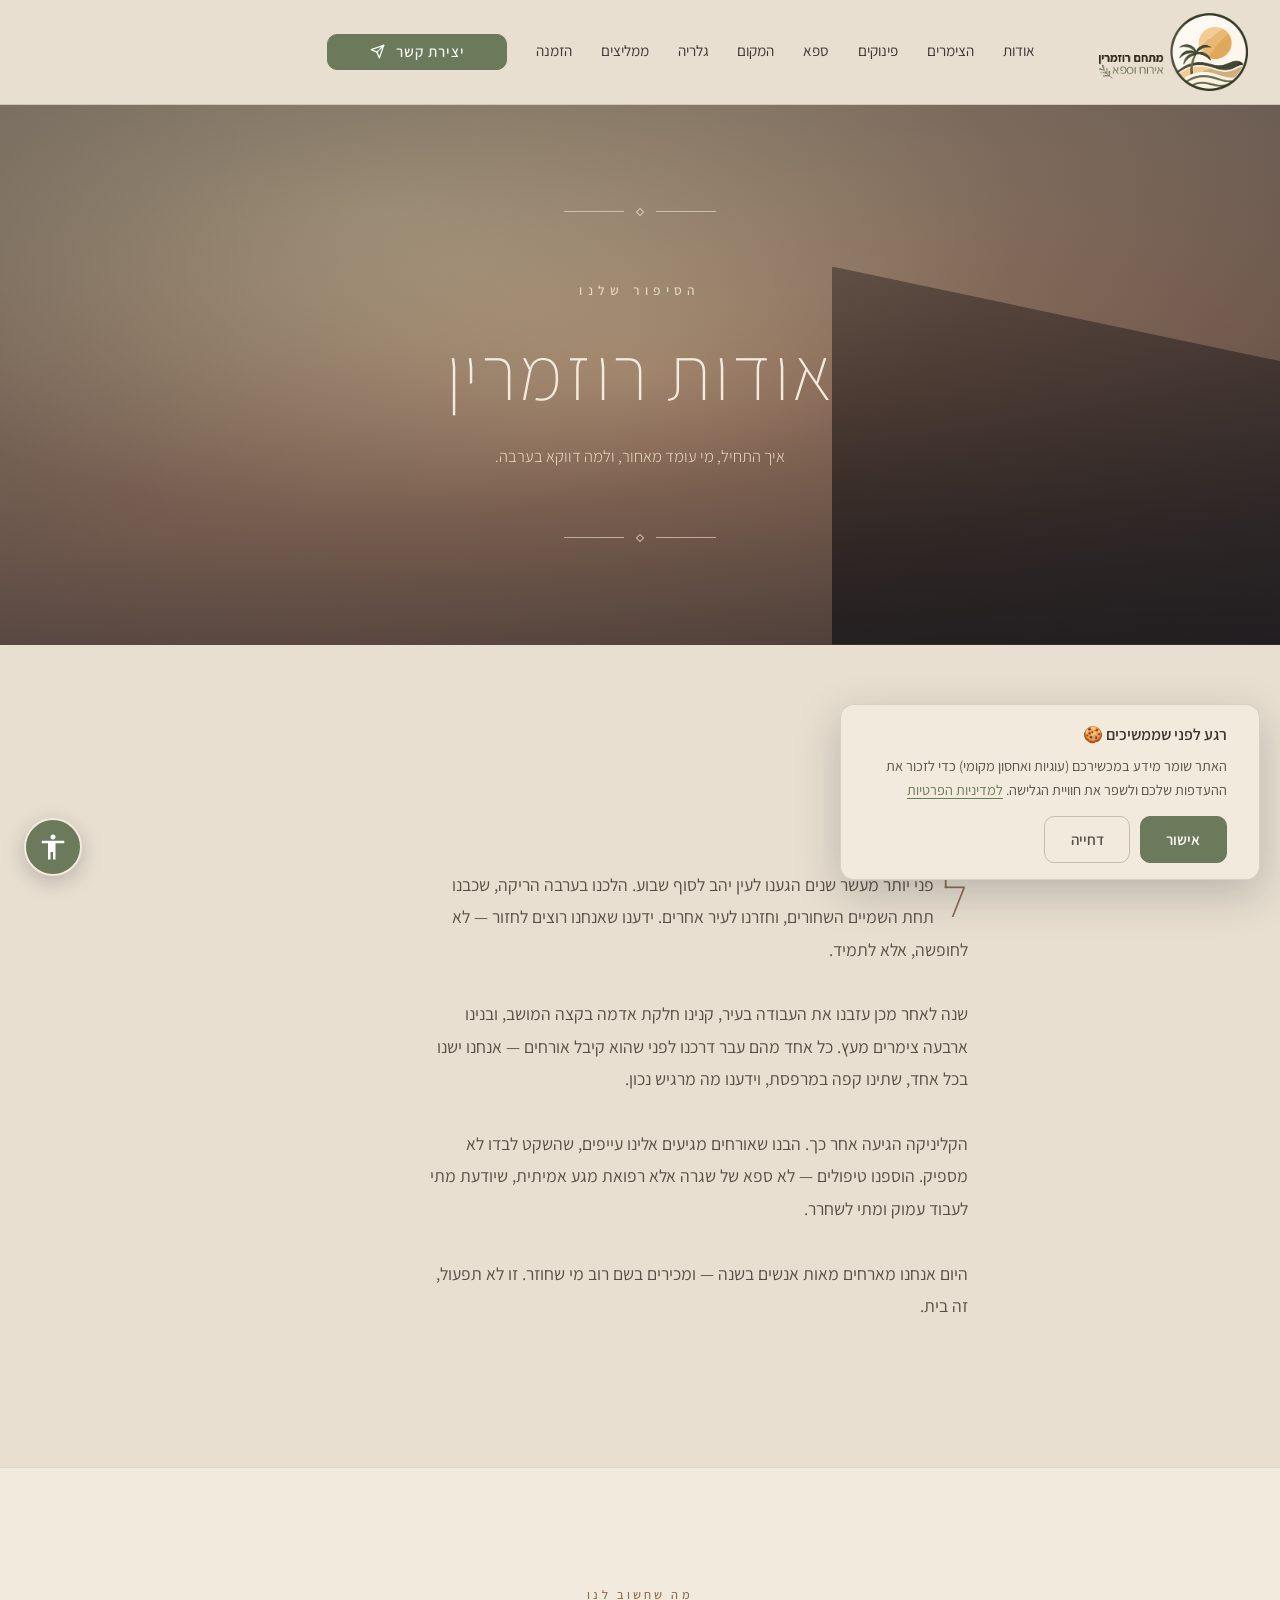
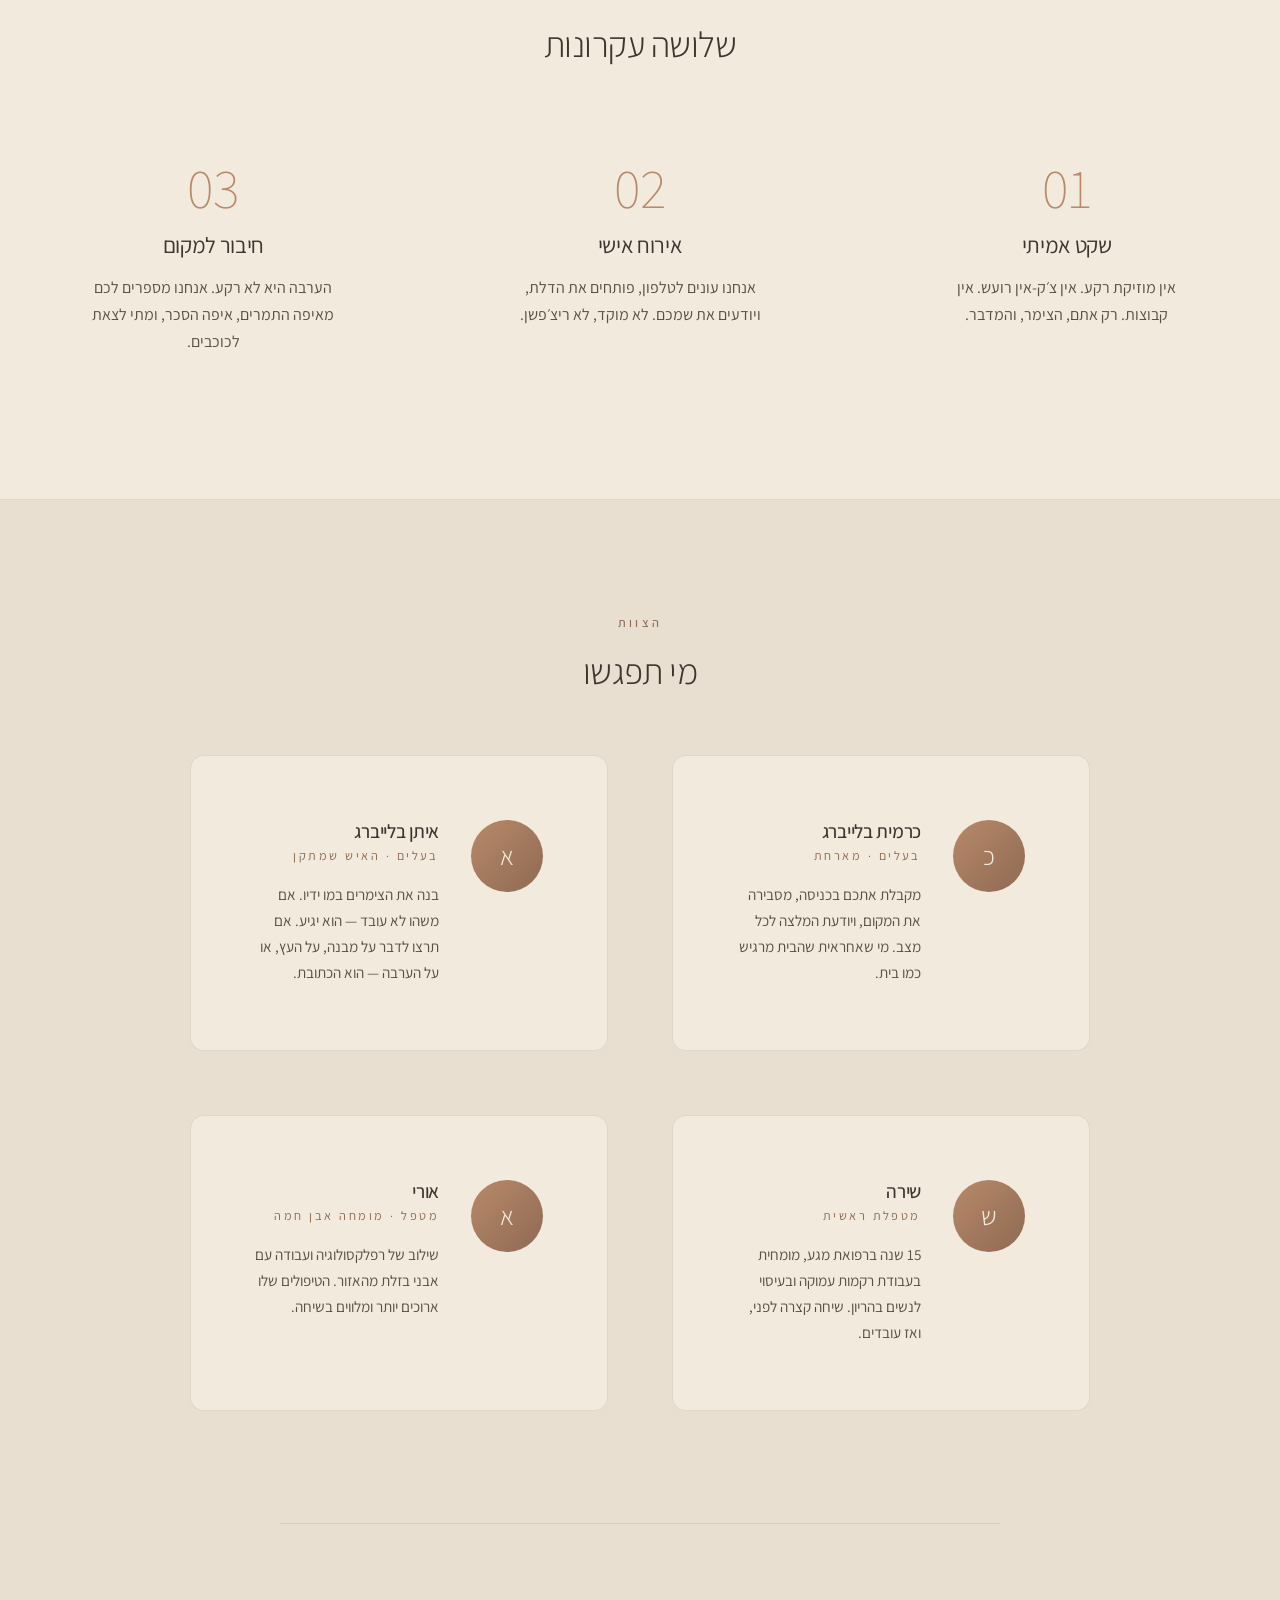
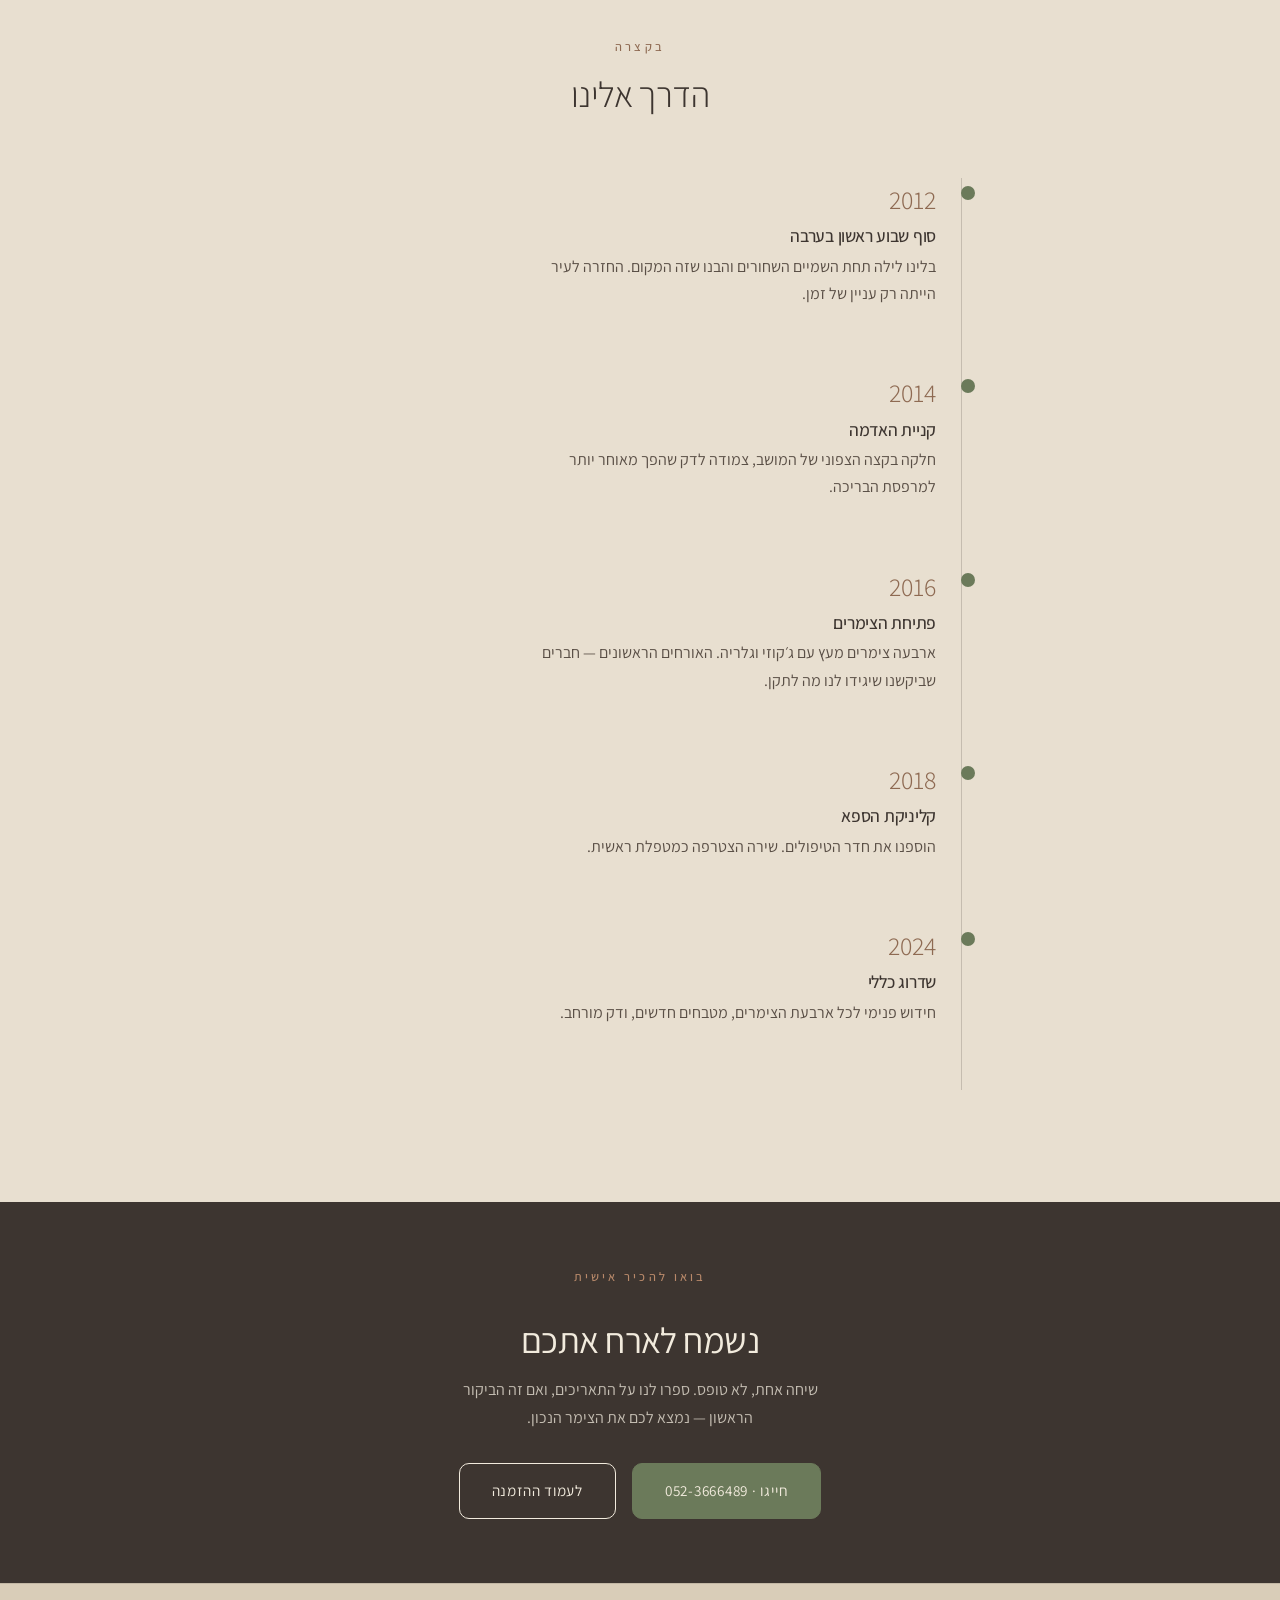
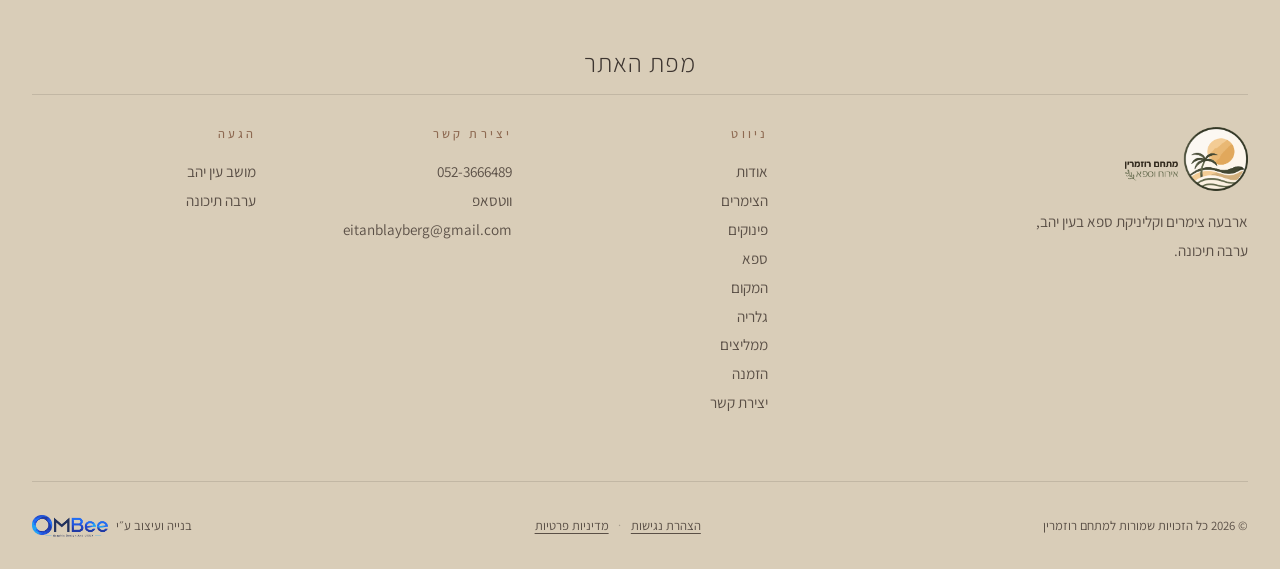
==== commit 75b4ee7c: "Footer: rename contact column title to יצירת קשר Co-Authored-By: Claude Fable 5 <noreply@anthropic.c" ====
--- a/about.html
+++ b/about.html
@@ -482,7 +482,7 @@
         <p>ארבעה צימרים וקליניקת ספא בעין יהב, ערבה תיכונה.</p>
       </div>
       <div class="footer-col"><h4>ניווט</h4><p><a href="about.html">אודות</a><br><a href="zimmerim.html">הצימרים</a><br><a href="pinukim.html">פינוקים</a><br><a href="spa.html">ספא</a><br><a href="hamakom.html">המקום</a><br><a href="galeria.html">גלריה</a><br><a href="mamlitzim.html">ממליצים</a><br><a href="hazmana.html">הזמנה</a><br><a href="contact.html">יצירת קשר</a></p></div>
-      <div class="footer-col"><h4>צרו קשר</h4><p><a href="tel:0523666489">052-3666489</a><br><a href="https://wa.me/972523666489">ווטסאפ</a><br><a href="mailto:eitanblayberg@gmail.com">eitanblayberg@gmail.com</a></p></div>
+      <div class="footer-col"><h4>יצירת קשר</h4><p><a href="tel:0523666489">052-3666489</a><br><a href="https://wa.me/972523666489">ווטסאפ</a><br><a href="mailto:eitanblayberg@gmail.com">eitanblayberg@gmail.com</a></p></div>
       <div class="footer-col"><h4>הגעה</h4><p>מושב עין יהב<br>ערבה תיכונה</p></div>
     </div>
     <div class="footer-bottom"><span>&copy; 2026 כל הזכויות שמורות למתחם רוזמרין</span><span class="footer-legal-links"><a href="accessibility.html">הצהרת נגישות</a><span aria-hidden="true">·</span><a href="privacy.html">מדיניות פרטיות</a></span><span class="credit">בנייה ועיצוב ע״י <a href="https://ombee.co.il" target="_blank" rel="noopener noreferrer" aria-label="לאתר OMBee"><img src="images/ombee-logo.png" alt="OMBee"></a></span></div>
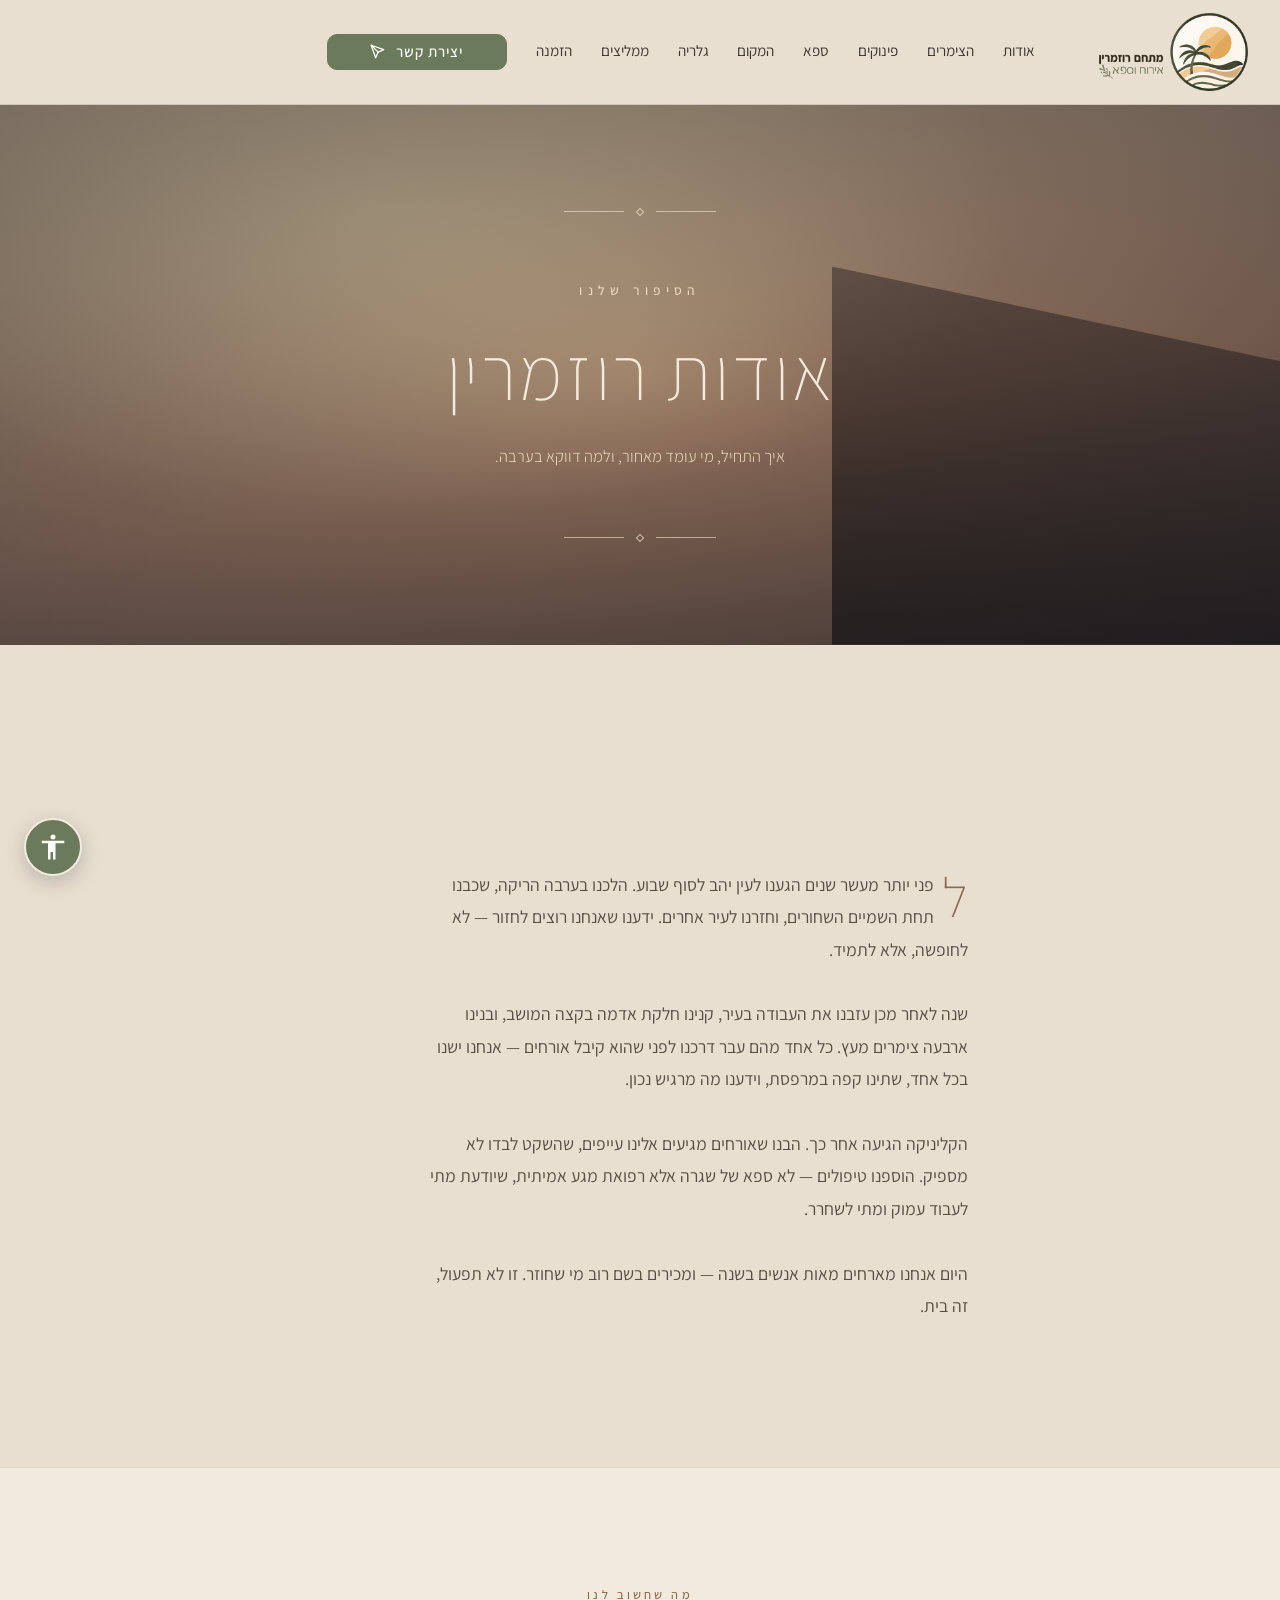
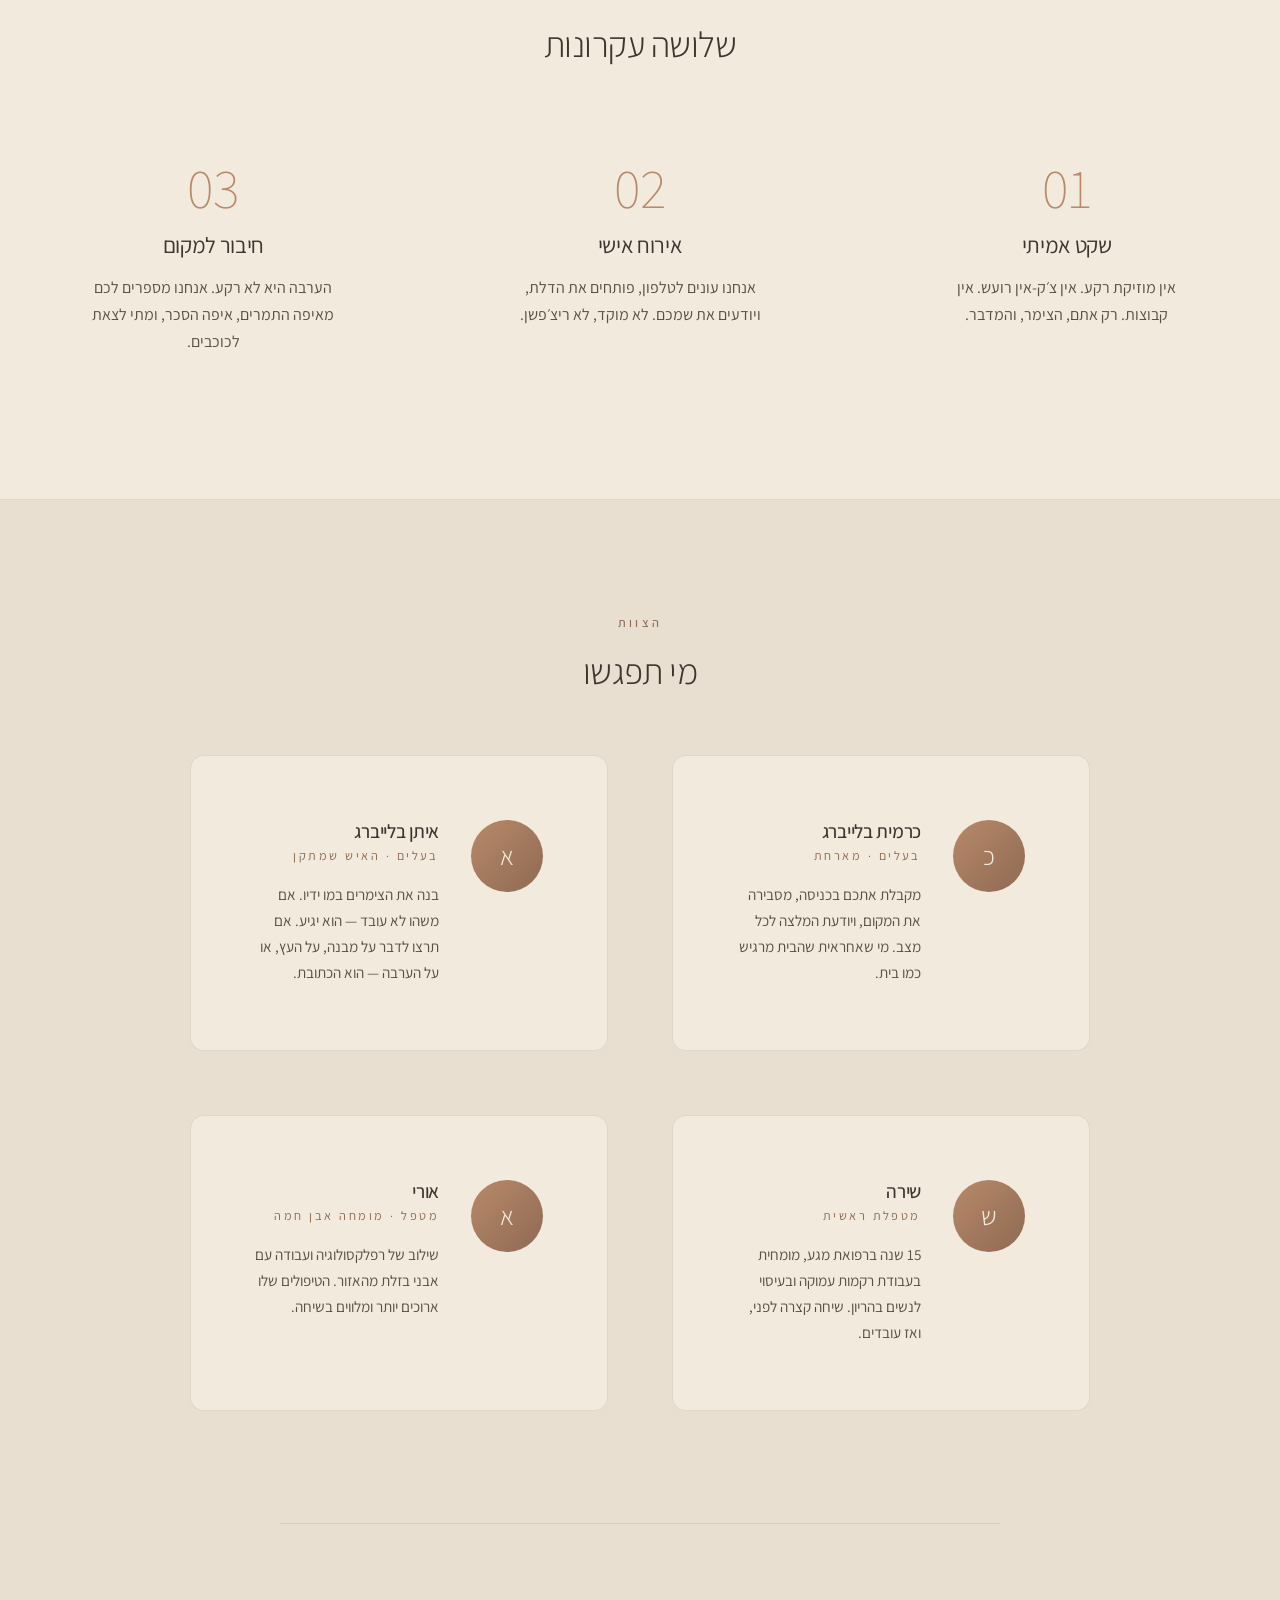
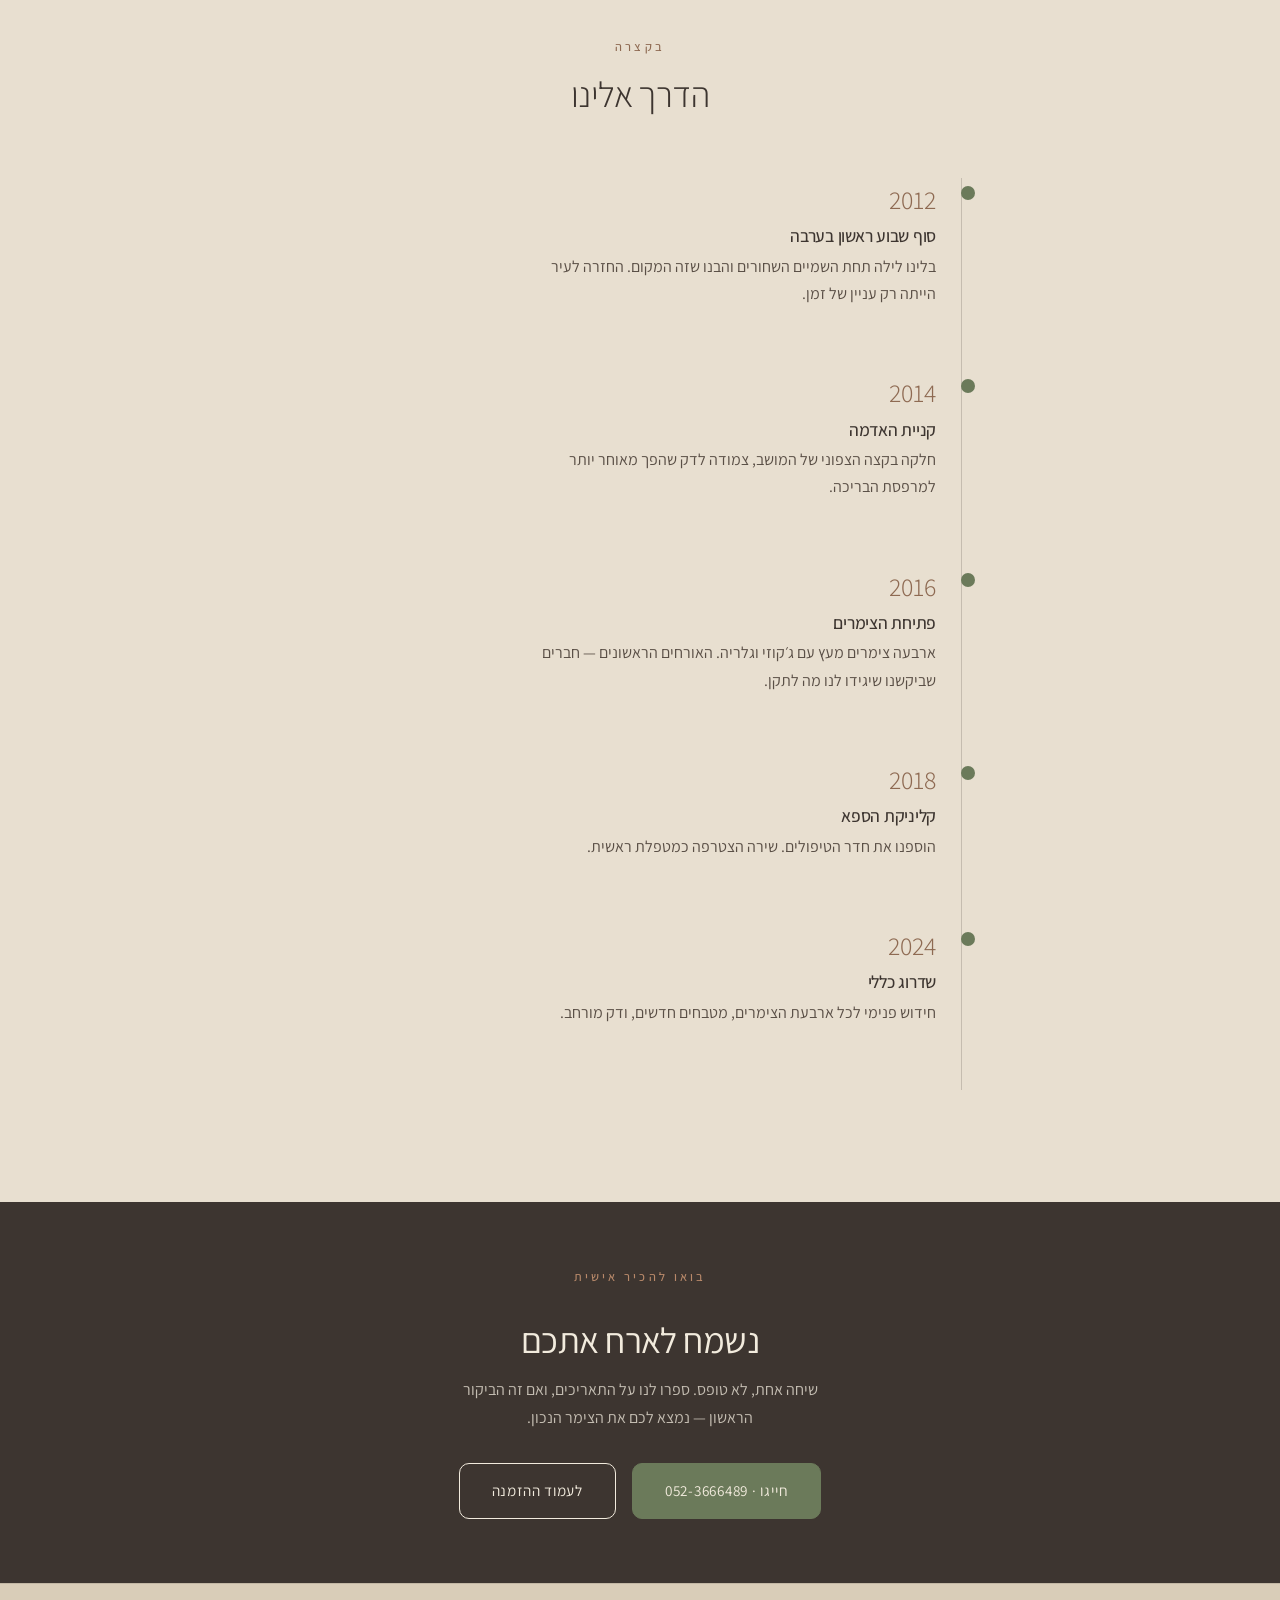
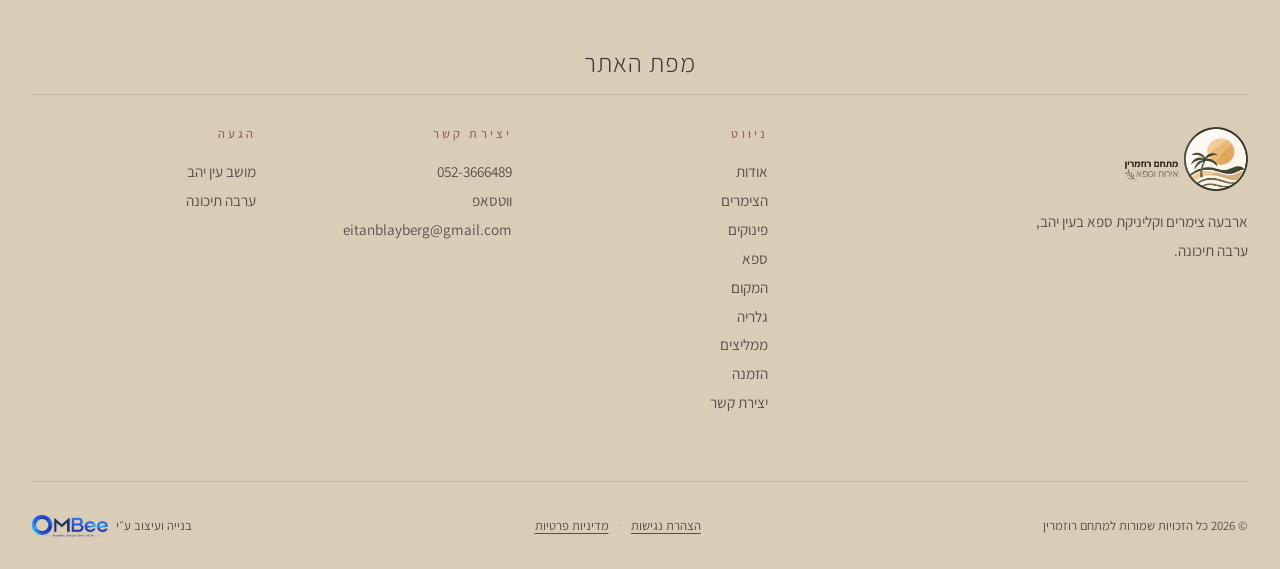
==== commit e4e5daa9: "Optimize images, homepage-only cookie banner, mobile logo size - Resize logos/favicon to display siz" ====
--- a/about.html
+++ b/about.html
@@ -6,12 +6,11 @@
   <title>אודות · רוזמרין</title>
   <meta name="description" content="הסיפור של מתחם רוזמרין — איך התחיל, מי עומד מאחור, ולמה דווקא בערבה." />
 
-  <link rel="icon" type="image/png" href="images/icon.png">
-  <link rel="apple-touch-icon" href="images/icon.png">
+  <link rel="icon" type="image/webp" href="images/icon.webp">
   <link rel="preconnect" href="https://fonts.googleapis.com">
   <link rel="preconnect" href="https://fonts.gstatic.com" crossorigin>
   <link href="https://fonts.googleapis.com/css2?family=Assistant:wght@200;300;400;500;600;700&display=swap" rel="stylesheet">
-  <link rel="stylesheet" href="styles.css?v=3">
+  <link rel="stylesheet" href="styles.css?v=8">
 
   <style>
     /* About-page hero — scenic banner with elegant frame */
@@ -295,7 +294,7 @@
         <span class="bar"></span>
       </button>
       <a href="index.html" class="logo">
-        <img class="logo-mark" src="images/rosemary_desert_logo.png" alt="מתחם רוזמרין · אירוח וספא">
+        <img class="logo-mark" src="images/rosemary_desert_logo.webp" width="460" height="240" alt="מתחם רוזמרין · אירוח וספא">
       </a>
       <nav class="nav" id="primary-nav" aria-label="ניווט ראשי">
         <a href="about.html" aria-current="page">אודות</a>
@@ -308,7 +307,7 @@
         <a href="hazmana.html">הזמנה</a>
         <a href="contact.html" class="cta-contact">
           <span>יצירת קשר</span>
-          <svg viewBox="0 0 24 24" fill="none" stroke="currentColor" stroke-width="2" stroke-linecap="round" stroke-linejoin="round" aria-hidden="true"><line x1="22" y1="2" x2="11" y2="13"/><polygon points="22 2 15 22 11 13 2 9 22 2"/></svg>
+          <svg viewBox="0 0 24 24" fill="none" stroke="currentColor" stroke-width="2" stroke-linecap="round" stroke-linejoin="round" aria-hidden="true"><line x1="2" y1="2" x2="13" y2="13"/><polygon points="2 2 9 22 13 13 22 9 2 2"/></svg>
         </a>
       </nav>
     </div>
@@ -477,7 +476,7 @@
     <div class="footer-inner">
       <div class="footer-col footer-brand">
         <a href="index.html" class="logo">
-          <img class="logo-mark" src="images/rosemary_desert_logo.png" alt="מתחם רוזמרין · אירוח וספא">
+          <img class="logo-mark" src="images/rosemary_desert_logo.webp" width="460" height="240" loading="lazy" decoding="async" alt="מתחם רוזמרין · אירוח וספא">
         </a>
         <p>ארבעה צימרים וקליניקת ספא בעין יהב, ערבה תיכונה.</p>
       </div>
@@ -485,9 +484,9 @@
       <div class="footer-col"><h4>יצירת קשר</h4><p><a href="tel:0523666489">052-3666489</a><br><a href="https://wa.me/972523666489">ווטסאפ</a><br><a href="mailto:eitanblayberg@gmail.com">eitanblayberg@gmail.com</a></p></div>
       <div class="footer-col"><h4>הגעה</h4><p>מושב עין יהב<br>ערבה תיכונה</p></div>
     </div>
-    <div class="footer-bottom"><span>&copy; 2026 כל הזכויות שמורות למתחם רוזמרין</span><span class="footer-legal-links"><a href="accessibility.html">הצהרת נגישות</a><span aria-hidden="true">·</span><a href="privacy.html">מדיניות פרטיות</a></span><span class="credit">בנייה ועיצוב ע״י <a href="https://ombee.co.il" target="_blank" rel="noopener noreferrer" aria-label="לאתר OMBee"><img src="images/ombee-logo.png" alt="OMBee"></a></span></div>
+    <div class="footer-bottom"><span>&copy; 2026 כל הזכויות שמורות למתחם רוזמרין</span><span class="footer-legal-links"><a href="accessibility.html">הצהרת נגישות</a><span aria-hidden="true">·</span><a href="privacy.html">מדיניות פרטיות</a></span><span class="credit">בנייה ועיצוב ע״י <a href="https://ombee.co.il" target="_blank" rel="noopener noreferrer" aria-label="לאתר OMBee"><img src="images/ombee-logo.webp" width="229" height="66" loading="lazy" decoding="async" alt="OMBee"></a></span></div>
   </footer>
 
-  <script src="script.js?v=3" defer></script>
+  <script src="script.js?v=6" defer></script>
 </body>
 </html>
--- a/styles.css
+++ b/styles.css
@@ -631,7 +631,7 @@
   stroke-linejoin: round;
   transition: transform 0.3s var(--ease);
 }
-.cta-contact:hover svg { transform: translateX(-5px) rotate(-12deg); }
+.cta-contact:hover svg { transform: translateX(-5px) rotate(12deg); }
 .nav a {
   position: relative;
   padding: 0.25rem 0;
@@ -1242,7 +1242,7 @@
     gap: var(--space-s);
     padding: 0.6rem var(--space-m);
   }
-  .topbar .logo-mark { height: 52px; }
+  .topbar .logo-mark { height: 64px; }
 
   /* Hide topbar CTA on mobile/tablet — it's now inside the drawer */
   .topbar-inner > .cta-contact { display: none; }
@@ -1419,7 +1419,7 @@
 /* Phones */
 @media (max-width: 600px) {
   .topbar-inner { padding: 0.55rem var(--space-s); }
-  .topbar .logo-mark { height: 44px; }
+  .topbar .logo-mark { height: 62px; }
   .nav { width: 280px; }
   .footer-inner { grid-template-columns: 1fr; }
   section { padding: var(--space-l) 0; }
@@ -1427,14 +1427,15 @@
   .hero h1 { font-size: clamp(2.2rem, 9vw, 3.5rem); }
 }
 
+@media (max-width: 500px) {
+  .topbar .logo-mark { height: 58px; }
+  .footer-inner { grid-template-columns: 1fr; }
+}
+
 /* Very small phones */
 @media (max-width: 380px) {
-  .topbar .logo-mark { height: 38px; }
+  .topbar .logo-mark { height: 52px; }
   .nav-toggle { width: 42px; height: 42px; }
   .nav-toggle .bar { width: 22px; }
   .nav { width: 260px; padding: 80px var(--space-m) var(--space-m); }
 }
-@media (max-width: 500px) {
-  .topbar .logo-mark { height: 32px; }
-  .footer-inner { grid-template-columns: 1fr; }
-}
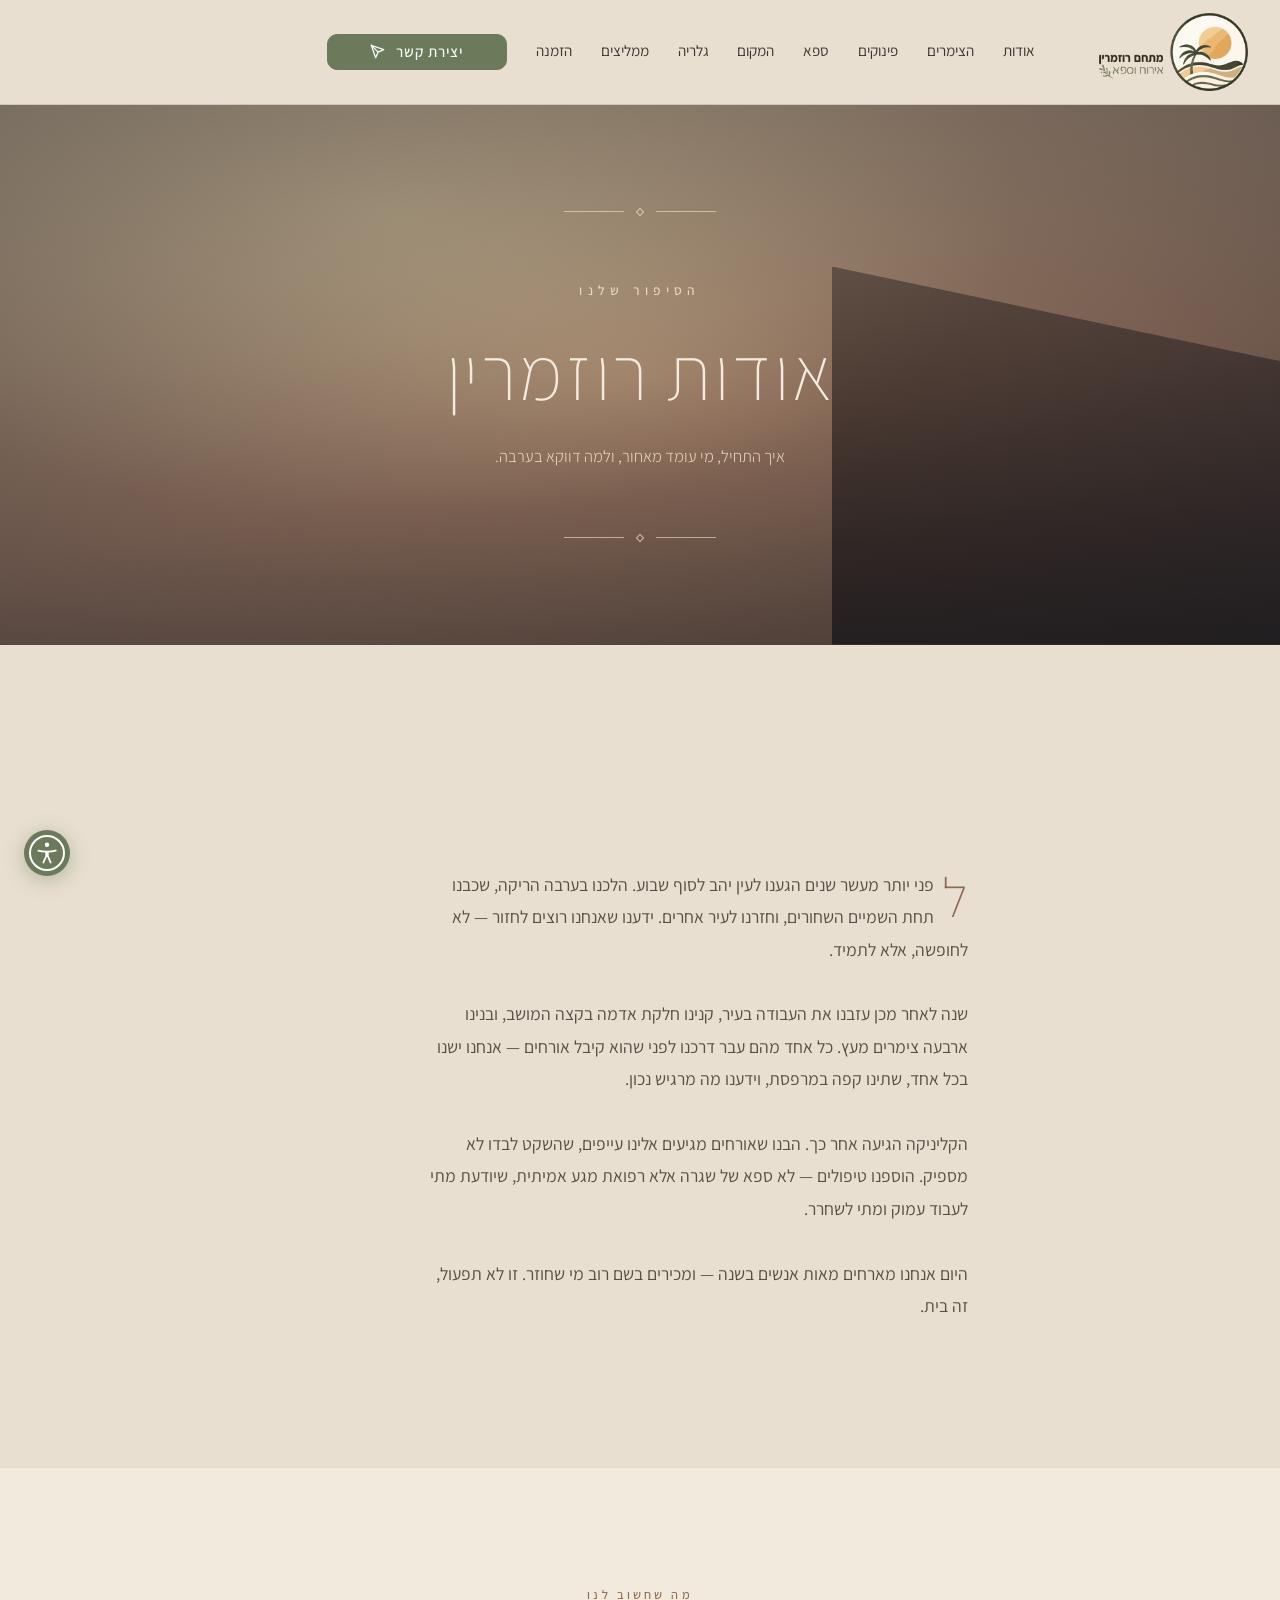
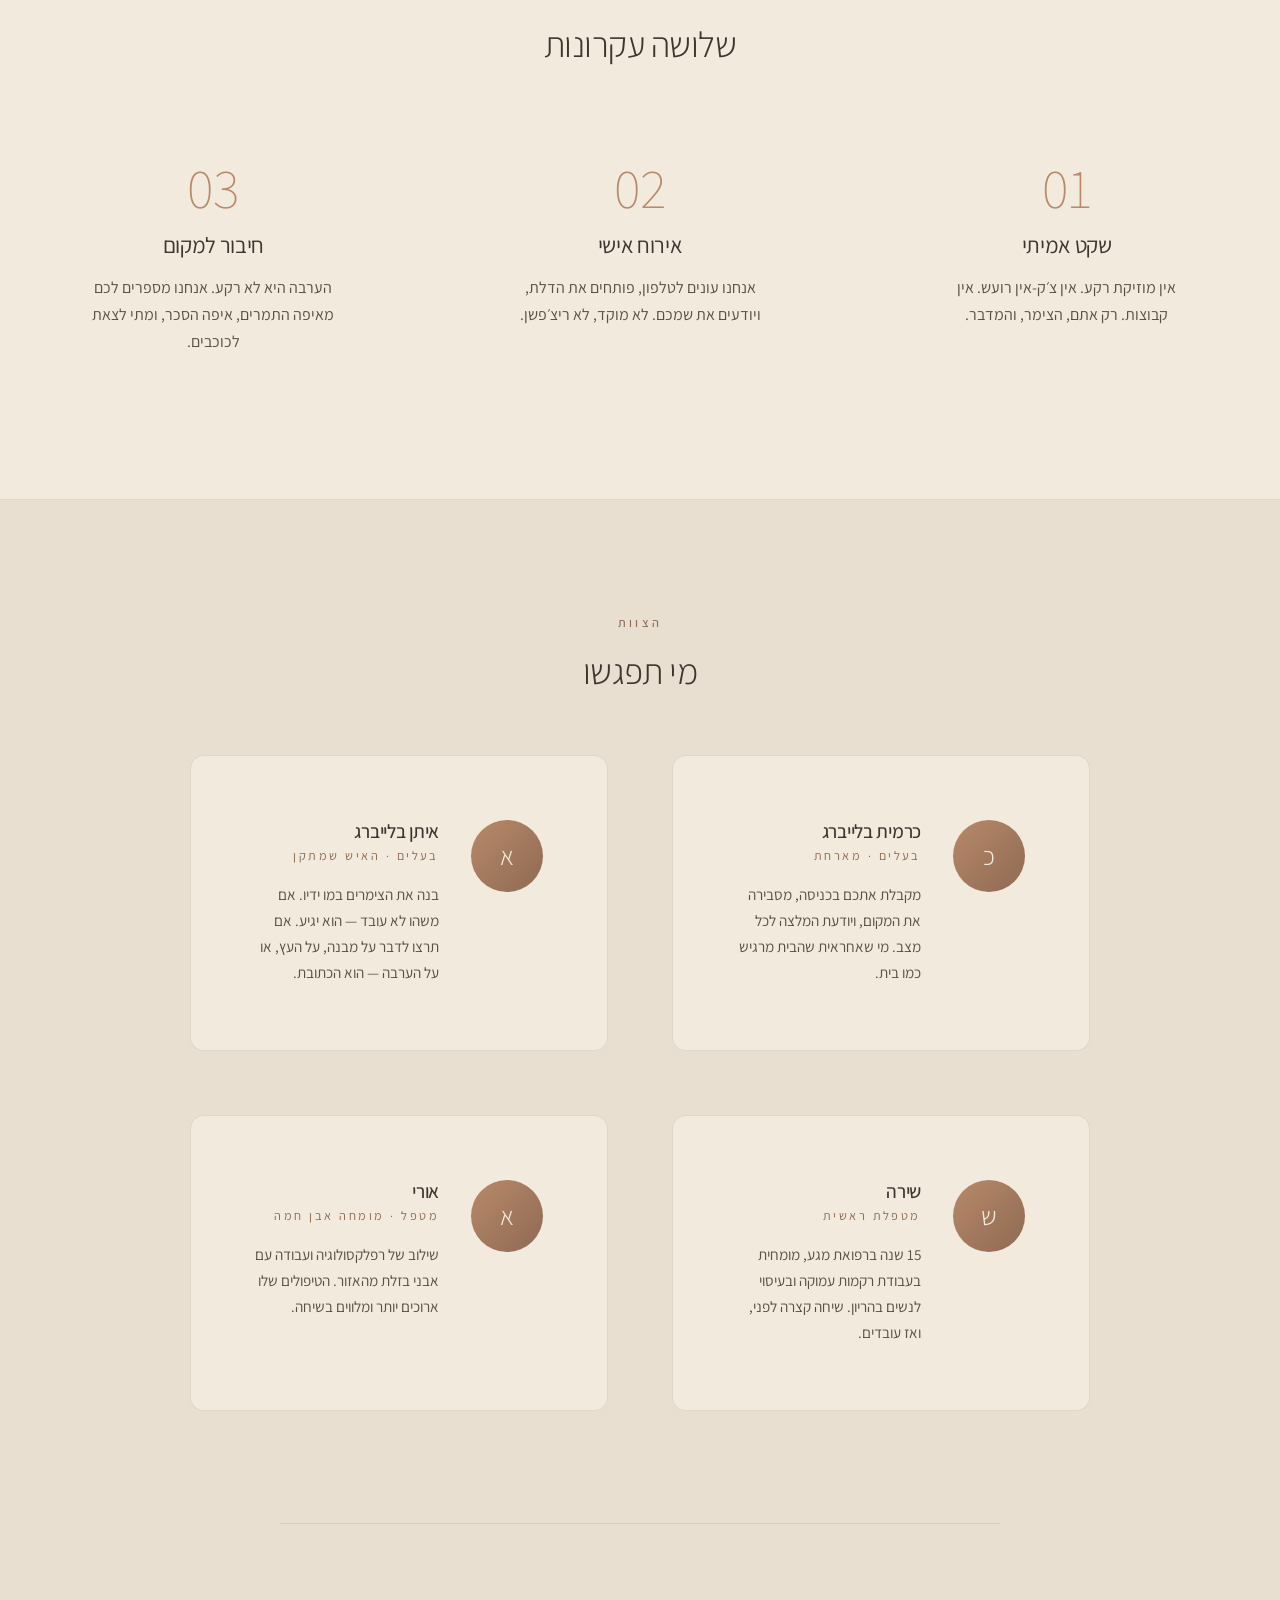
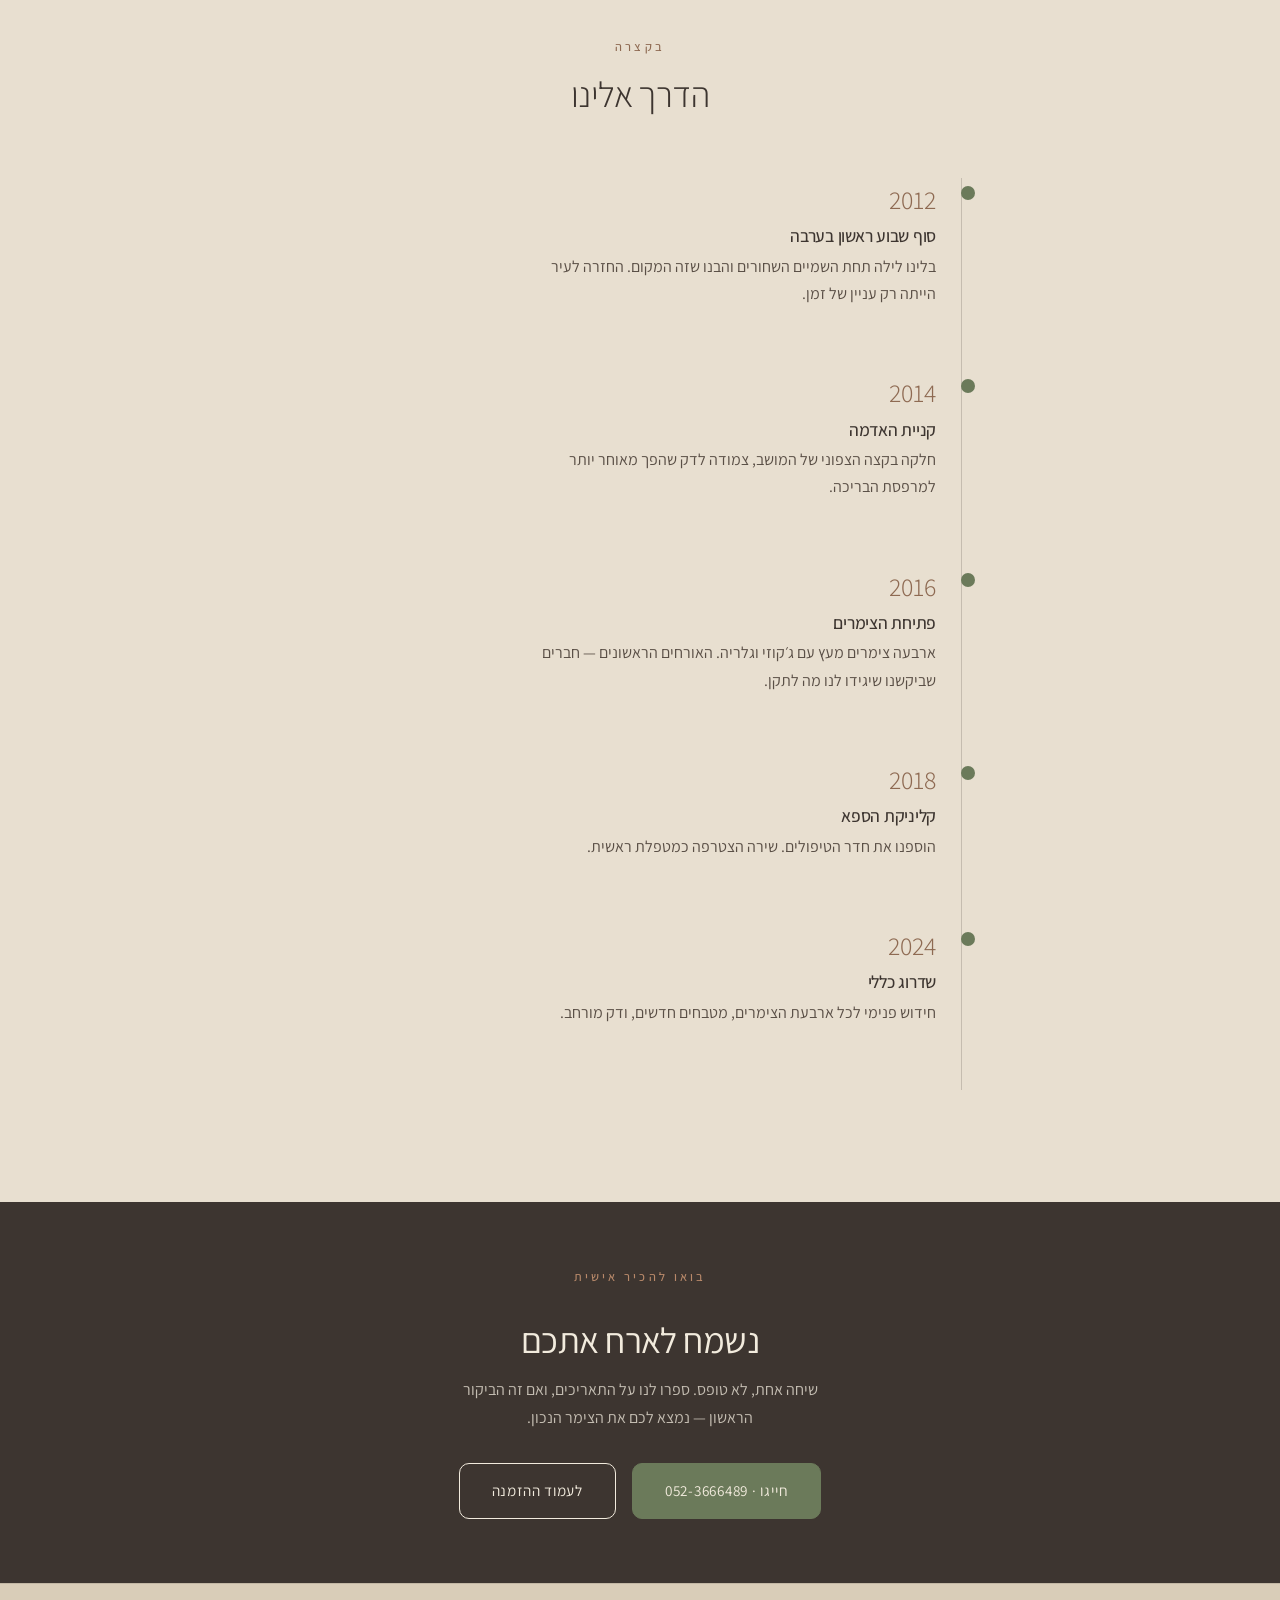
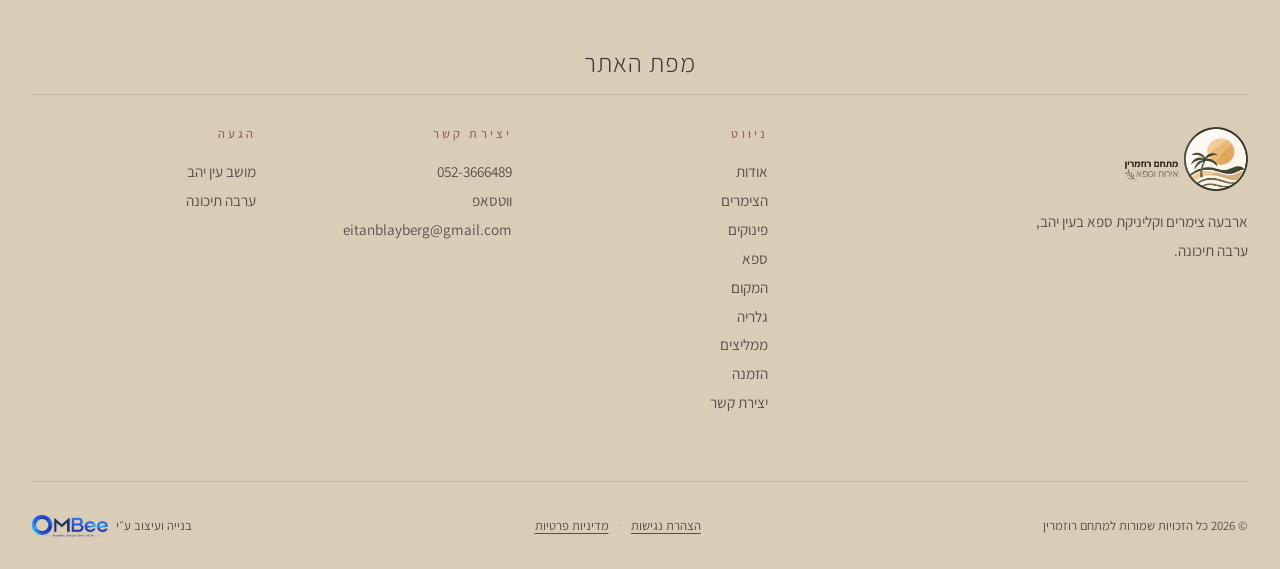
==== commit 2ce9f53c: "Switch to the OMBee accessibility widget and a wide cookie banner - Replace the old accessibility pa" ====
--- a/about.html
+++ b/about.html
@@ -10,7 +10,7 @@
   <link rel="preconnect" href="https://fonts.googleapis.com">
   <link rel="preconnect" href="https://fonts.gstatic.com" crossorigin>
   <link href="https://fonts.googleapis.com/css2?family=Assistant:wght@200;300;400;500;600;700&display=swap" rel="stylesheet">
-  <link rel="stylesheet" href="styles.css?v=8">
+  <link rel="stylesheet" href="styles.css?v=11">
 
   <style>
     /* About-page hero — scenic banner with elegant frame */
@@ -487,6 +487,7 @@
     <div class="footer-bottom"><span>&copy; 2026 כל הזכויות שמורות למתחם רוזמרין</span><span class="footer-legal-links"><a href="accessibility.html">הצהרת נגישות</a><span aria-hidden="true">·</span><a href="privacy.html">מדיניות פרטיות</a></span><span class="credit">בנייה ועיצוב ע״י <a href="https://ombee.co.il" target="_blank" rel="noopener noreferrer" aria-label="לאתר OMBee"><img src="images/ombee-logo.webp" width="229" height="66" loading="lazy" decoding="async" alt="OMBee"></a></span></div>
   </footer>
 
-  <script src="script.js?v=6" defer></script>
+  <script src="script.js?v=8" defer></script>
+  <script src="accessibility.js?v=1" defer></script>
 </body>
 </html>
--- a/styles.css
+++ b/styles.css
@@ -48,53 +48,67 @@
    ============================================================ */
 .cookie-banner {
   position: fixed;
-  bottom: 20px;
-  right: 20px;
   z-index: 95;
-  max-width: 420px;
-  background: var(--sand-light);
+  left: 16px;
+  right: 16px;
+  bottom: 16px;
+  margin: 0 auto;
+  max-width: 1240px;
+  background: #FFFFFF;
+  color: var(--basalt);
   border: 1px solid rgba(61, 53, 48, 0.15);
-  border-radius: 14px;
-  box-shadow: 0 14px 44px rgba(26, 31, 42, 0.22);
-  padding: var(--space-s) var(--space-m);
-  display: flex;
-  flex-direction: column;
-  gap: 0.9rem;
+  border-radius: 18px;
+  box-shadow: 0 24px 60px -18px rgba(26, 31, 42, 0.45);
   font-family: 'Assistant', sans-serif;
   opacity: 0;
-  transform: translateY(16px);
-  transition: opacity 0.5s var(--ease), transform 0.5s var(--ease);
+  transform: translateY(calc(100% + 40px));
+  transition: transform 0.45s cubic-bezier(0.2, 0.8, 0.2, 1), opacity 0.3s;
 }
 .cookie-banner.show {
   opacity: 1;
-  transform: translateY(0);
-}
-.cookie-banner-text strong {
-  display: block;
+  transform: none;
+}
+.cookie-inner {
+  display: flex;
+  align-items: center;
+  gap: 18px;
+  padding: 16px 22px;
+}
+.cookie-ico {
+  width: 36px;
+  height: 36px;
+  flex: none;
+  fill: none;
+  stroke: var(--rosemary);
+  stroke-width: 1.7;
+  stroke-linecap: round;
+  stroke-linejoin: round;
+}
+.cookie-ico circle { fill: var(--rosemary); stroke: none; }
+.cookie-banner p {
+  flex: 1;
+  margin: 0;
   color: var(--basalt);
+  font-size: 1rem;
+  line-height: 1.6;
+}
+.cookie-banner p a {
+  color: var(--rosemary);
   font-weight: 600;
-  font-size: 1rem;
-  margin-bottom: 0.35rem;
-}
-.cookie-banner-text p {
-  color: var(--basalt-soft);
-  font-size: 0.9rem;
-  line-height: 1.65;
-}
-.cookie-banner-text a {
-  color: var(--rosemary);
   text-decoration: underline;
   text-underline-offset: 3px;
 }
-.cookie-banner-text a:hover { color: var(--clay-dark); }
+.cookie-banner p a:hover { color: var(--clay-dark); }
 .cookie-actions {
   display: flex;
-  gap: 0.6rem;
+  gap: 10px;
+  flex: none;
 }
 .cookie-accept,
 .cookie-decline {
   cursor: pointer;
-  padding: 0.6rem 1.6rem;
+  min-width: 116px;
+  padding: 11px 26px;
   border-radius: 10px;
   font-family: 'Assistant', sans-serif;
   font-size: 0.95rem;
@@ -121,320 +135,18 @@
   transform: translateY(-1px);
 }
 
-@media (max-width: 600px) {
-  .cookie-banner {
-    right: 16px;
-    left: 16px;
-    bottom: 90px; /* clear the accessibility button */
-    max-width: none;
-  }
-}
-
-/* ============================================================
-   ACCESSIBILITY WIDGET — Israeli standard style
-   ============================================================ */
-
-.a11y-toggle {
-  position: fixed;
-  bottom: 24px;
-  left: 24px;
-  width: 58px;
-  height: 58px;
-  border-radius: 50%;
-  background: var(--rosemary);
-  color: #FFFFFF;
-  border: 2px solid var(--sand-light);
-  cursor: pointer;
-  z-index: 90;
-  display: flex;
-  align-items: center;
-  justify-content: center;
-  box-shadow: 0 6px 20px rgba(26, 31, 42, 0.22);
-  transition: transform 0.3s var(--ease), background 0.3s var(--ease), box-shadow 0.3s var(--ease);
-}
-.a11y-toggle:hover,
-.a11y-toggle:focus-visible {
-  transform: scale(1.08);
-  background: #5C6B4D;
-  box-shadow: 0 10px 28px rgba(26, 31, 42, 0.3);
-}
-.a11y-toggle svg { width: 30px; height: 30px; }
-
-.a11y-panel {
-  position: fixed;
-  bottom: 24px;
-  left: 24px;
-  width: 360px;
-  max-width: calc(100vw - 48px);
-  max-height: calc(100vh - 48px);
-  background: #FFFFFF;
-  border: 1px solid #E5E5E5;
-  border-radius: 12px;
-  box-shadow: 0 16px 50px rgba(0, 0, 0, 0.2);
-  z-index: 91;
-  padding: 0;
-  display: none;
-  flex-direction: column;
-  overflow: hidden;
-  font-family: 'Assistant', sans-serif;
-  color: #2A2A2A;
-}
-.a11y-panel.open {
-  display: flex;
-  animation: a11yIn 0.25s var(--ease);
-}
-@keyframes a11yIn {
-  from { opacity: 0; transform: translateY(12px); }
-  to   { opacity: 1; transform: translateY(0); }
-}
-
-.a11y-panel-header {
-  display: flex;
-  justify-content: space-between;
-  align-items: center;
-  padding: 0.8rem 1rem;
-  background: #F5F5F5;
-  border-bottom: 1px solid #E5E5E5;
-}
-.a11y-panel-header h2 {
-  font-size: 1rem;
-  font-weight: 600;
-  color: #2A2A2A;
-  margin: 0;
-  font-family: 'Assistant', sans-serif;
-}
-.a11y-panel-close {
-  background: #2A2A2A;
-  border: 0;
-  cursor: pointer;
-  width: 28px; height: 28px;
-  border-radius: 14px;
-  color: #FFFFFF;
-  display: flex;
-  align-items: center;
-  justify-content: center;
-  transition: background 0.2s;
-  flex-shrink: 0;
-}
-.a11y-panel-close:hover { background: #555; }
-.a11y-panel-close svg { width: 14px; height: 14px; }
-
-.a11y-panel-body {
-  padding: 0.85rem;
-  overflow-y: auto;
-  flex: 1;
-}
-
-.a11y-options {
-  display: grid;
-  grid-template-columns: 1fr 1fr;
-  gap: 8px;
-}
-.a11y-option {
-  background: #FFFFFF;
-  border: 1px solid #E5E5E5;
-  border-radius: 12px;
-  padding: 18px 10px;
-  cursor: pointer;
-  display: flex;
-  flex-direction: column;
-  align-items: center;
-  gap: 10px;
-  font-size: 0.85rem;
-  font-weight: 600;
-  text-align: center;
-  transition: border-color 0.2s, background 0.2s, color 0.2s, box-shadow 0.2s;
-  color: var(--basalt);
-  font-family: 'Assistant', sans-serif;
-  line-height: 1.25;
-  min-height: 110px;
-}
-.a11y-option:hover {
-  border-color: var(--rosemary);
-  background: rgba(107, 122, 90, 0.04);
-  box-shadow: 0 4px 12px rgba(107, 122, 90, 0.12);
-}
-.a11y-option.active {
-  background: var(--rosemary);
-  color: #FFFFFF;
-  border-color: var(--rosemary);
-  box-shadow: 0 4px 14px rgba(107, 122, 90, 0.32);
-}
-.a11y-option svg {
-  width: 30px; height: 30px;
-  fill: none;
-  stroke: #5A5A5A;
-  stroke-width: 1.5;
-  stroke-linecap: round;
-  stroke-linejoin: round;
-  transition: stroke 0.2s;
-}
-.a11y-option.active svg { stroke: #FFFFFF; }
-
-.a11y-panel-footer {
-  padding: 0.85rem;
-  border-top: 1px solid #E5E5E5;
-  background: #F5F5F5;
-}
-.a11y-reset {
-  background: var(--rosemary);
-  color: #FFFFFF;
-  border: 0;
-  border-radius: 10px;
-  padding: 14px;
-  font-size: 0.95rem;
-  font-weight: 600;
-  cursor: pointer;
-  margin-bottom: 0.7rem;
-  width: 100%;
-  display: flex;
-  align-items: center;
-  justify-content: center;
-  gap: 10px;
-  transition: background 0.25s, transform 0.25s, box-shadow 0.25s;
-  font-family: 'Assistant', sans-serif;
-}
-.a11y-reset:hover {
-  background: #5C6B4D;
-  transform: translateY(-1px);
-  box-shadow: 0 6px 16px rgba(107, 122, 90, 0.3);
-}
-.a11y-reset svg {
-  width: 18px; height: 18px;
-  fill: none;
-  stroke: currentColor;
-  stroke-width: 2;
-  stroke-linecap: round;
-  stroke-linejoin: round;
-}
-
-.a11y-links {
-  display: flex;
-  justify-content: center;
-  align-items: center;
-  gap: 0.5rem;
-  font-size: 0.78rem;
-}
-.a11y-links a {
-  color: #5A5A5A;
-  text-decoration: underline;
-  text-underline-offset: 3px;
-  transition: color 0.2s;
-}
-.a11y-links a:hover { color: #2A2A2A; }
-.a11y-links span {
-  color: #BBB;
-}
-
-@media (max-width: 480px) {
-  .a11y-toggle { width: 52px; height: 52px; bottom: 16px; left: 16px; }
-  .a11y-toggle svg { width: 26px; height: 26px; }
-  .a11y-panel {
-    bottom: 16px;
-    left: 16px;
-    width: calc(100vw - 32px);
-  }
-  .a11y-options { grid-template-columns: 1fr 1fr; gap: 6px; }
-  .a11y-option { padding: 14px 6px; min-height: 100px; font-size: 0.78rem; }
-  .a11y-option svg { width: 26px; height: 26px; }
-}
-
-/* ===== Accessibility feature classes ===== */
-
-/* Large text */
-body.a11y-large-text { font-size: 118% !important; }
-body.a11y-large-text h1 { font-size: 4.5rem !important; }
-body.a11y-large-text h2 { font-size: 3rem !important; }
-body.a11y-large-text h3 { font-size: 1.6rem !important; }
-
-/* High contrast */
-body.a11y-contrast { background: #000 !important; color: #fff !important; }
-body.a11y-contrast main, body.a11y-contrast section, body.a11y-contrast div,
-body.a11y-contrast article, body.a11y-contrast aside, body.a11y-contrast header,
-body.a11y-contrast footer, body.a11y-contrast nav { background: #000 !important; color: #fff !important; }
-body.a11y-contrast h1, body.a11y-contrast h2, body.a11y-contrast h3, body.a11y-contrast h4,
-body.a11y-contrast p, body.a11y-contrast span, body.a11y-contrast li { color: #fff !important; }
-body.a11y-contrast a { color: #ffeb3b !important; }
-body.a11y-contrast img:not(.logo-mark) { filter: grayscale(100%) contrast(1.2); }
-
-/* Highlight links */
-body.a11y-highlight-links a:not(.btn):not(.cta-contact):not(.a11y-toggle) {
-  text-decoration: underline !important;
-  text-decoration-thickness: 2px !important;
-  text-underline-offset: 3px !important;
-  outline: 1px dashed currentColor;
-  outline-offset: 2px;
-}
-
-/* No animations */
-body.a11y-no-anim *,
-body.a11y-no-anim *::before,
-body.a11y-no-anim *::after {
-  animation-duration: 0s !important;
-  transition-duration: 0s !important;
-}
-
-/* Readable font (dyslexia-friendly) */
-body.a11y-readable-font,
-body.a11y-readable-font * {
-  font-family: Verdana, Tahoma, sans-serif !important;
-  letter-spacing: 0.05em !important;
-  word-spacing: 0.12em !important;
-}
-
-/* Hide images */
-body.a11y-hide-images img:not(.logo-mark):not(.a11y-toggle img) { visibility: hidden !important; }
-
-/* Big cursor */
-body.a11y-big-cursor,
-body.a11y-big-cursor * {
-  cursor: url("data:image/svg+xml,%3Csvg xmlns='http://www.w3.org/2000/svg' width='40' height='40' viewBox='0 0 24 24'%3E%3Cpath fill='black' stroke='white' stroke-width='1' d='M3 2l8 18 2-7 7-2z'/%3E%3C/svg%3E") 0 0, auto !important;
-}
-
-/* Saturation - grayscale */
-body.a11y-grayscale { filter: grayscale(100%); }
-
-/* Increased line height */
-body.a11y-line-height *,
-body.a11y-line-height p,
-body.a11y-line-height li,
-body.a11y-line-height blockquote {
-  line-height: 2 !important;
-}
-
-/* Text spacing (letter & word) */
-body.a11y-text-spacing,
-body.a11y-text-spacing * {
-  letter-spacing: 0.12em !important;
-  word-spacing: 0.18em !important;
-}
-
-/* Text alignment — justify */
-body.a11y-text-align p,
-body.a11y-text-align li,
-body.a11y-text-align blockquote,
-body.a11y-text-align dd {
-  text-align: justify !important;
-}
-
-/* Tooltips — show titles more visibly */
-body.a11y-tooltips [title]:hover::after,
-body.a11y-tooltips [title]:focus::after {
-  content: attr(title);
-  position: absolute;
-  bottom: calc(100% + 6px);
-  right: 0;
-  background: #2A2A2A;
-  color: #FFFFFF;
-  padding: 0.4rem 0.7rem;
-  border-radius: 4px;
-  font-size: 0.85rem;
-  white-space: nowrap;
-  z-index: 200;
-  pointer-events: none;
-  box-shadow: 0 4px 12px rgba(0, 0, 0, 0.2);
-}
-body.a11y-tooltips [title] { position: relative; }
+/* Keep the accessibility button above the banner */
+body.has-cookie-banner .ombee-a11y-btn { bottom: calc(var(--cookie-h, 0px) + 32px); }
+
+@media (max-width: 760px) {
+  .cookie-banner { left: 10px; right: 10px; bottom: 10px; border-radius: 16px; }
+  .cookie-inner { flex-wrap: wrap; gap: 12px 14px; padding: 16px; }
+  .cookie-ico { width: 30px; height: 30px; }
+  .cookie-banner p { flex: 1 1 calc(100% - 46px); font-size: 0.95rem; }
+  .cookie-actions { width: 100%; }
+  .cookie-accept, .cookie-decline { flex: 1; }
+  body.has-cookie-banner .ombee-a11y-btn { bottom: calc(var(--cookie-h, 0px) + 20px); }
+}
 
 /* ===== Accessibility ===== */
 /* Skip link — keyboard users can jump straight to main content */
